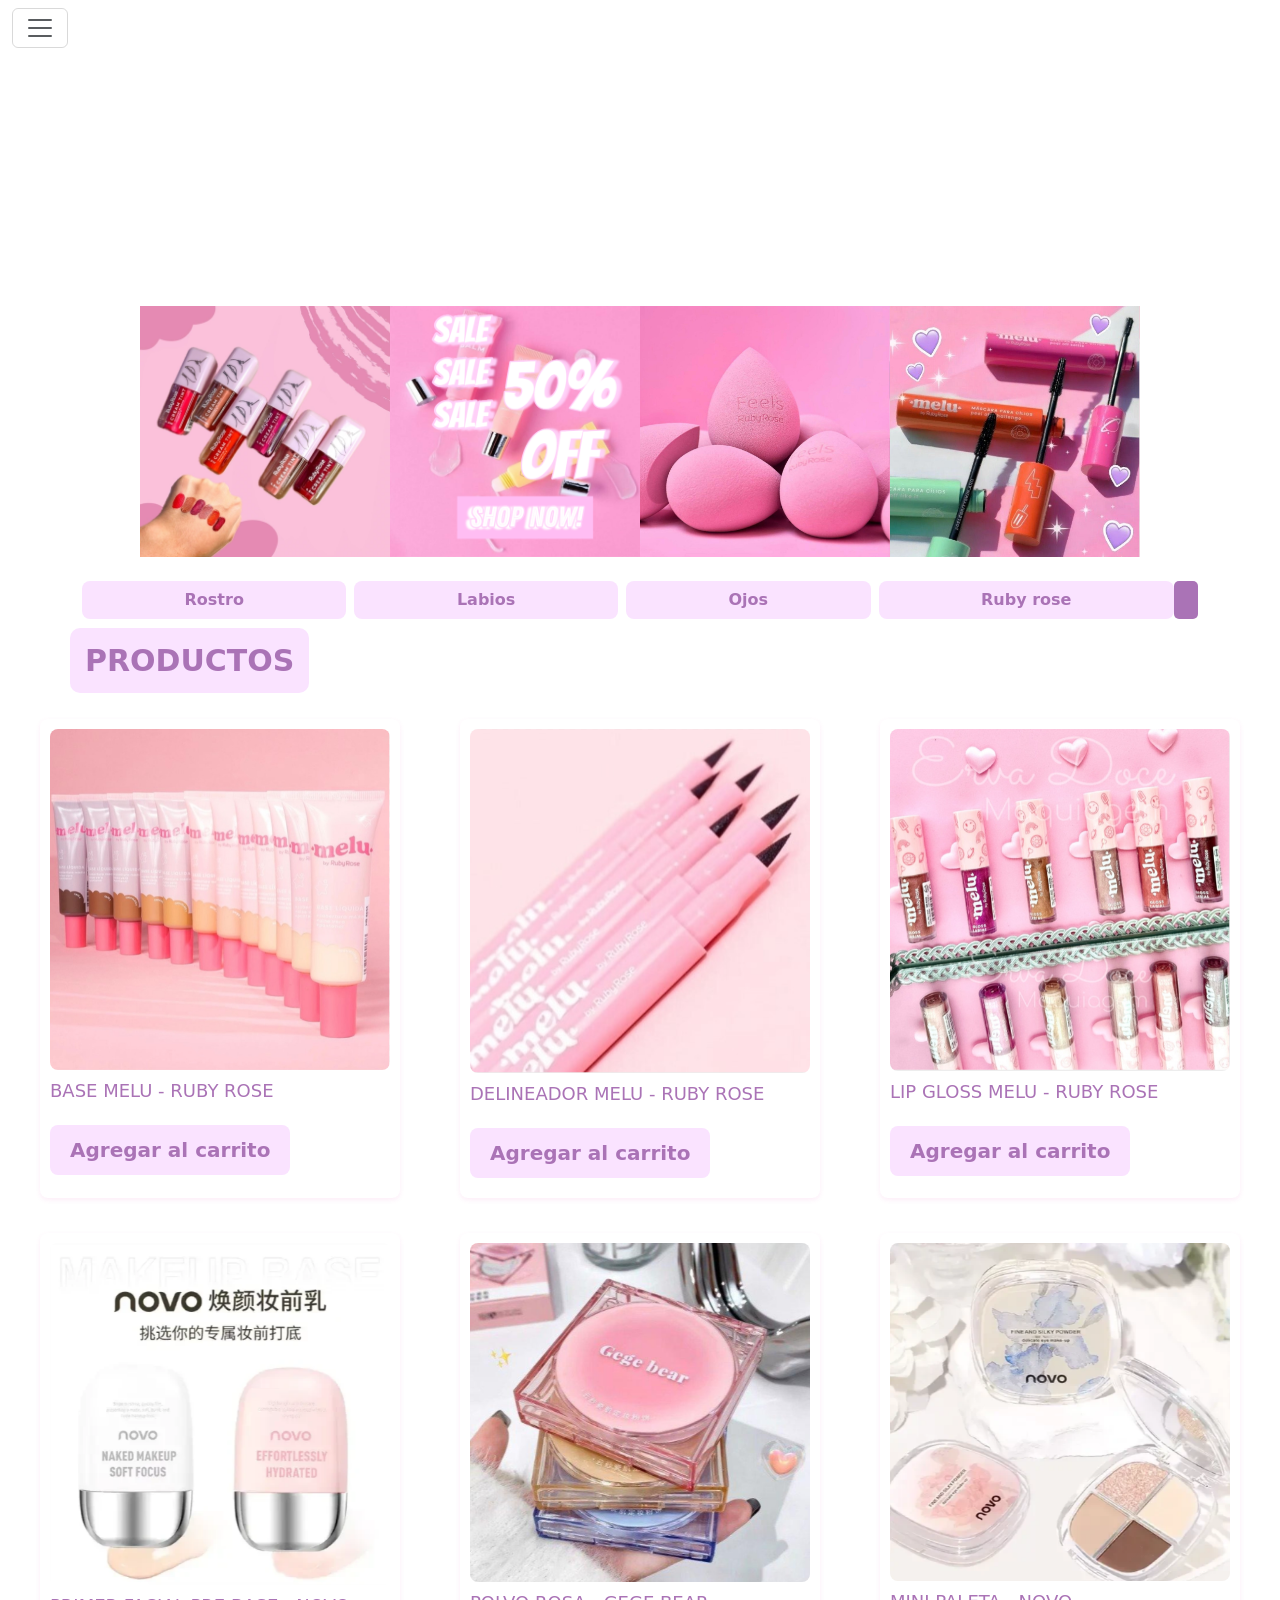
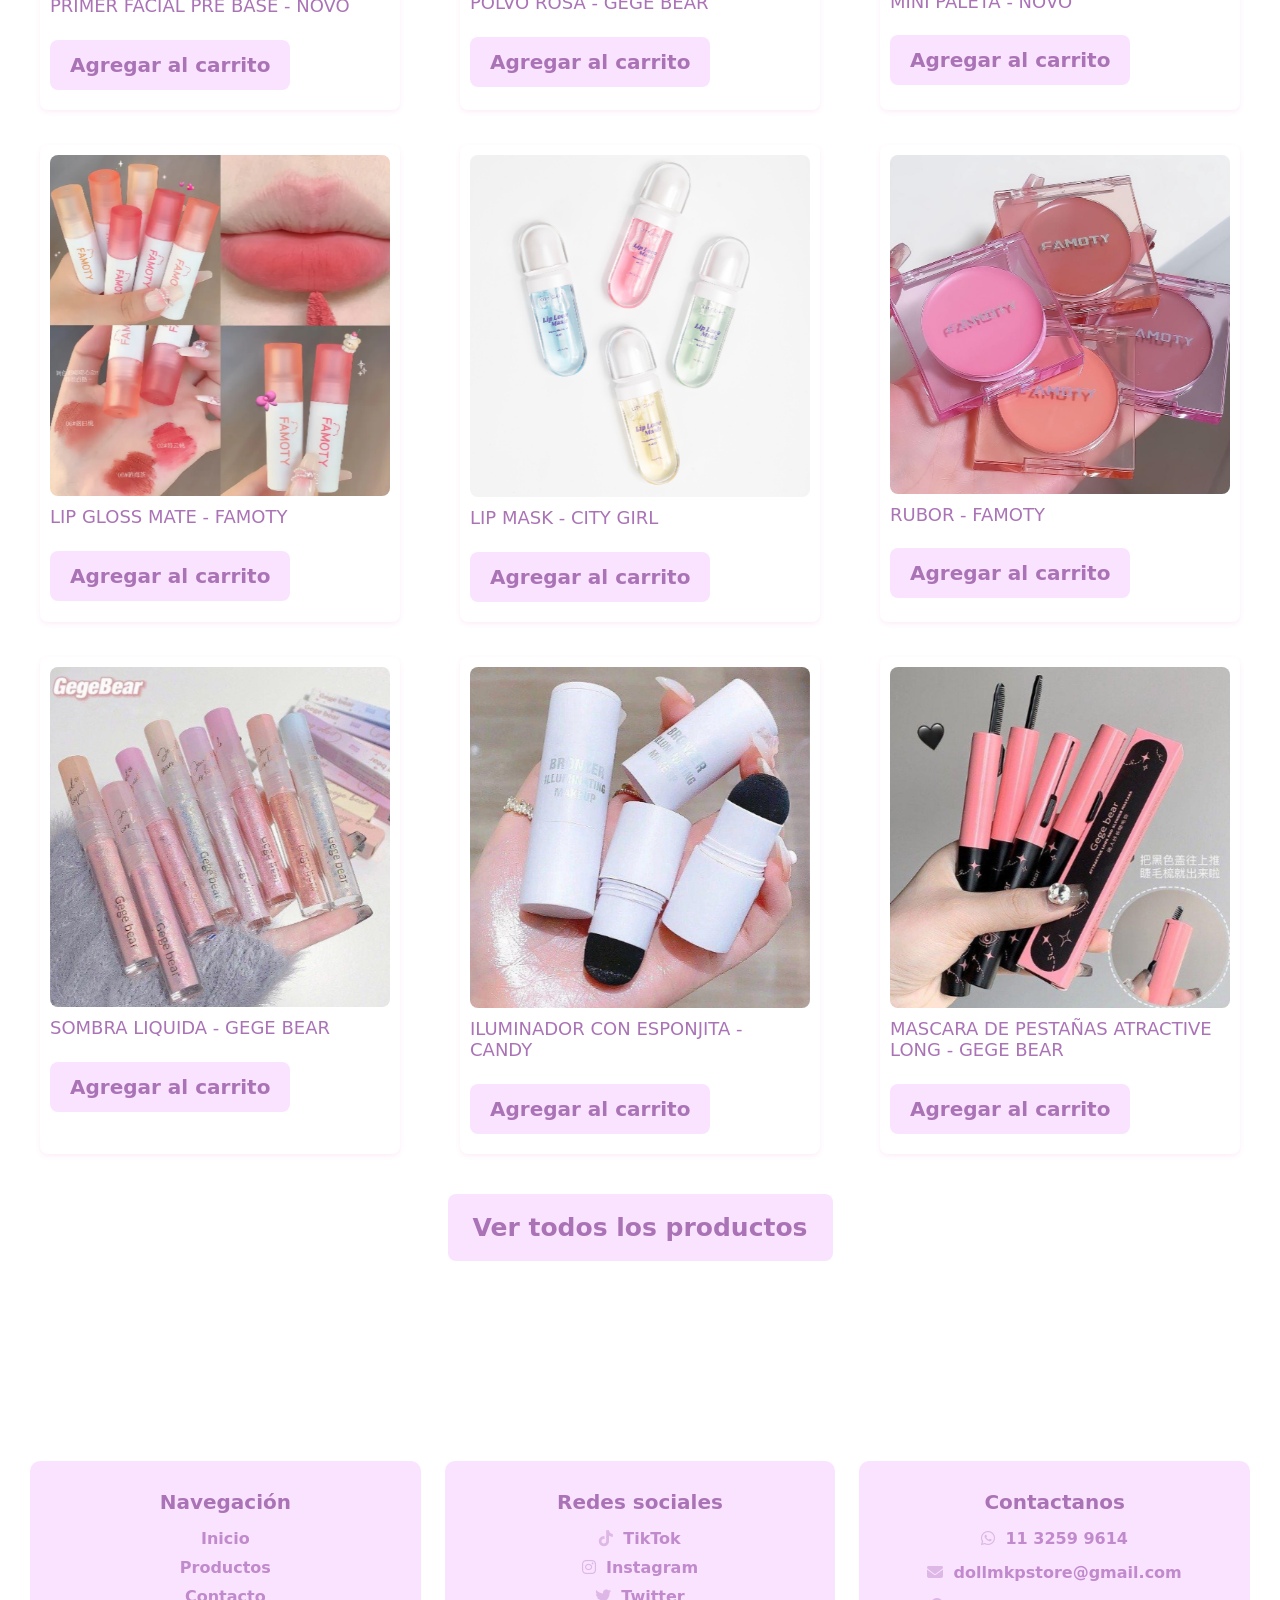
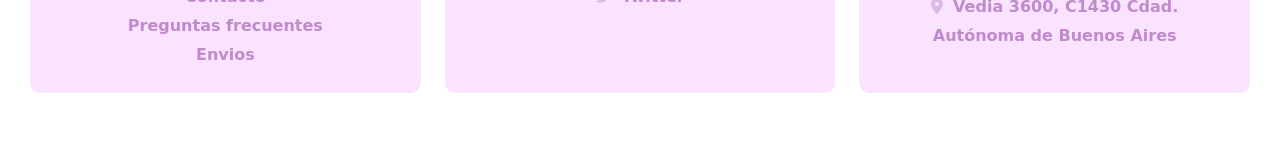
==== index.html @ 350fad06 "cambie un poco el bootstrap que agregue y di estilos" ====
<!DOCTYPE html>
<html lang="es">
<head>
    <meta charset="UTF-8">
    <meta name="viewport" content="width=device-width, initial-scale=1.0">


    <!--LIBRERÍA DE ÍCONOS FONT-AWESOME-->
    <link rel="stylesheet" href="https://cdnjs.cloudflare.com/ajax/libs/font-awesome/6.7.1/css/all.min.css" integrity="sha512-5Hs3dF2AEPkpNAR7UiOHba+lRSJNeM2ECkwxUIxC1Q/FLycGTbNapWXB4tP889k5T5Ju8fs4b1P5z/iB4nMfSQ==" crossorigin="anonymous" referrerpolicy="no-referrer" />
    
    <!--LIBRERIA BTS-->
    <link rel="stylesheet" href="https://cdn.jsdelivr.net/npm/bootstrap@5.3.3/dist/css/bootstrap.min.css">

    <!--ENLACE LINK A ESTILOS PROPIOS Y TÍTULO-->
    <link rel="stylesheet" href="css/style.css">
    <link rel="shortcut icon" href="icons/favicon-16x16.png" type="image/x-icon">
    <title>Inicio</title>
</head>
<body id="body">

    <!--ESTRUCTURA SEMÁNTICA HTML:5-->
    <!--N°1 <== HEADER/NAV-->

    <header id="header">
        <nav class="navbar">
            <div class="container-fluid">

                <!--BOTON-->

            <button class="navbar-toggler" type="button" data-bs-toggle="collapse" data-bs-target="#navbarSupportedContent" aria-controls="navbarSupportedContent" aria-expanded="false" aria-label="Toggle navigation">
                <span class="navbar-toggler-icon"></span>
            </button>

                <!--NAVEGACION-->

            <div class="collapse navbar-collapse" id="navbarSupportedContent">
                <ul class="navbar-nav">

                <!--MENU-->

                    <li class="nav-item dropdown">
                        <a class="nav-link dropdown-toggle" href="#" role="button" data-bs-toggle="dropdown" aria-expanded="false">
                        Menu
                        </a>
                        <ul class="dropdown-menu">
                            <li><a class="dropdown-item" href="index.html">Inicio</a></li>
                            <li><a class="dropdown-item" href="pages/productos.html">Productos</a></li>
                            <li><a class="dropdown-item" href="pages/contacto.html">Contacto</a></li>
                            <li><a class="dropdown-item" href="pages/envios.html">Envios</a></li>
                            <li><a class="dropdown-item" href="pages/faq.html">Preguntas frecuentes</a></li>
                        </ul>
                    </li>
                
                <!--BUSCADOR-->
                <form class="d-flex" role="search">
                    <input class="form-control me-2" type="Search" placeholder="Buscar" aria-label="Search">
                    <button class="btn btn-outline" type="submit">Buscar</button>
                </form>
                </ul> 

                <!--LOGO-->

            <div class="logoDoll mc-auto" >
              <a href="index.html">
                <img src="icons/logo-doll.png" alt="Logo" class="logo">
              </a>
            </div>

                <!--LINKS NAVEGACION-->

            <div class="loginCarrito">
                <li class="nav-item-login">
                    <a class="nav-link active" aria-current="page" href="#">Login</a>
                </li>
                <li class="nav-item-carrito">
                    <a class="nav-link" href="#">Carrito</a>
                </li>
            </div>
            </div>
            </div>
        </nav>

    </header>
    

    <!--N°2 <== MAIN-->
<main id="main">
  <div>

    <div>
      <div class="banner">
        <img src="images/labiales.jpg" alt="">
        <img src="images/50off.PNG" alt="">
        <img src="images/esponjitas.PNG" alt="">
        <img src="images/mascara.PNG" alt="">
      </div>

      <div class="container my-4">
        <div class="row">

          <!-- VISTA DESK -->
          <div class="d-none d-lg-flex justify-content-between">
            <a href="#" class="btn btn-category flex-fill text-center me-2">Rostro</a>
            <a href="#" class="btn btn-category flex-fill text-center me-2">Labios</a>
            <a href="#" class="btn btn-category flex-fill text-center me-2">Ojos</a>
            <a href="#" class="btn btn-category flex-fill text-center">Ruby rose</a>
            <button class="btn btn-category-arrow">
              <i class="bi bi-arrow-right"></i>
            </button>
          </div>

          <!-- VISTA MOBILE -->
          <div class="d-flex d-lg-none align-items-center">
            <button class="btn btn-category me-2 flex-fill">Rostro</button>
            <button class="btn btn-category me-2 flex-fill">Labios</button>
            <button class="btn btn-category me-2 flex-fill">Ojos</button>
            <button class="btn btn-category-arrow">
              <i class="bi bi-arrow-right"></i>
            </button>
          </div>
        </div>
      </div>
    </div>

  </div>
    

<!--METODOLOGIA BEM: BLOQUE__ELEMENTO--MODIFICADO-->

        <section>
        <h1 class="titProductos"style="background-color: #FAE3FF; display: inline;">PRODUCTOS</h1>
        <div class="productos">
            <div class="productos__item1--card productos__card">
                <img src="images/base.png" alt="img-base">
                <h2>BASE MELU - RUBY ROSE</h2>
                <button class="maquillaje--btn" type="button">Agregar al carrito</button>
            </div>

            <div class="productos__item2--card productos__card">
                <img src="images/delineador-melu.jpeg" alt="img-delineador">
                <h2>DELINEADOR MELU - RUBY ROSE</h2>
                <button class="maquillaje--btn" type="button">Agregar al carrito</button>
            </div>
                
            <div class="productos__item3--card productos__card">
                <img src="images/lip-gloss.jpeg" alt="img-gloss">
                <h2>LIP GLOSS MELU - RUBY ROSE</h2>
                <button class="maquillaje--btn" type="button">Agregar al carrito</button>
            </div>

            <div class="productos__item4--card productos__card">
              <img src="images/primer.facial.pre.base.novo.PNG" alt="img-primernv">
              <h2>PRIMER FACIAL PRE BASE - NOVO</h2>
              <button class="maquillaje--btn" type="button">Agregar al carrito</button>
            </div>

            <div class="productos__item5--card productos__card">
              <img src="images/polvo.gege.bear.PNG" alt="img-polvogb">
              <h2>POLVO ROSA - GEGE BEAR</h2>
              <button class="maquillaje--btn" type="button">Agregar al carrito</button>
            </div>

            <div class="productos__item6--card productos__card">
              <img src="images/mini.paleta.novo.PNG" alt="img-polvogb">
              <h2>MINI PALETA - NOVO</h2>
              <button class="maquillaje--btn" type="button">Agregar al carrito</button>
            </div>

            <div class="productos__item7--card productos__card">
              <img src="images/lip.gloss.matte.famoty.PNG" alt="img-glossfam">
              <h2>LIP GLOSS MATE - FAMOTY</h2>
              <button class="maquillaje--btn" type="button">Agregar al carrito</button>
            </div>

            <div class="productos__item8--card productos__card">
              <img src="images/lip.mask.citygirl.PNG" alt="img-lipmask">
              <h2>LIP MASK - CITY GIRL</h2>
              <button class="maquillaje--btn" type="button">Agregar al carrito</button>
            </div>

            <div class="productos__item9--card productos__card">
              <img src="images/rubor.famoty.PNG" alt="img-ruborfam">
              <h2>RUBOR - FAMOTY</h2>
              <button class="maquillaje--btn" type="button">Agregar al carrito</button>
            </div>

            <div class="productos__item10--card productos__card">
              <img src="images/sombra.liquida.gegebear.PNG" alt="img-sombra-liquida-gegebear">
              <h2>SOMBRA LIQUIDA - GEGE BEAR</h2>
              <button class="maquillaje--btn" type="button">Agregar al carrito</button>
            </div>

            <div class="productos__item11--card productos__card">
              <img src="images/iluminador.esponjita.candy.PNG" alt="img-iluminador-esponjita-candy">
              <h2>ILUMINADOR CON ESPONJITA - CANDY</h2>
              <button class="maquillaje--btn" type="button">Agregar al carrito</button>
            </div>

            <div class="productos__item12--card productos__card">
              <img src="images/mascara.pestañas.atractive.PNG" alt="img-mascara.atractive-long">
              <h2>MASCARA DE PESTAÑAS ATRACTIVE LONG - GEGE BEAR</h2>
              <button class="maquillaje--btn" type="button">Agregar al carrito</button>
            </div>

        </div>
        </section>

        <section>
          <div class="productos--btn">
            <a href="">Ver todos los productos</a>
          </div>
        </section>
        
    </main>

        <!--N°3 <== FOOTER-->

        <footer id="footer">
          <div class="row row-cols-1 row-cols-md-3 g-4">
            
            <!--COL 1 NAVEGACION-->
            <div class="col">
              <div class="card h-100">
                <div class="card-navegacion">
                  <div class="card-body">
                    <p class="card-title">Navegación</p>
                    <ul class="list-unstyled">

                      <li><a href="#">Inicio</a></li>
                      <li><a href="pages/menu-productos.html">Productos</a></li>
                      <li><a href="pages/menu-contacto.html">Contacto</a></li>
                      <li><a href="pages/menu-faq.html">Preguntas frecuentes</a></li>
                      <li><a href="pages/menu-envios.html">Envios</a></li>
                      
                    </ul>
                  </div>
                </div>
              </div>
            </div>
                    
            <!--COL 2 REDES-->

            <div class="col">
              <div class="card h-100">
                <div class="card-redes">
                  <div class="card-body">
                    <p class="card-title">Redes sociales</p>
                    <ul class="list-unstyled">

                      <!-- ENLACE TIKTOK -->

                      <li>
                        <i class="fa-brands fa-tiktok"></i> 
                        <a href="https://www.tiktok.com" target="_blank" class="text-decoration-none">TikTok</a>
                      </li>

                      <!-- ENLACE INSTAGRAM -->

                      <li>
                        <i class="fa-brands fa-instagram"></i> 
                        <a href="https://www.instagram.com" target="_blank" class="text-decoration-none">Instagram</a>
                      </li>

                      <!-- ENLACE TWITTER -->

                      <li>
                        <i class="fa-brands fa-twitter"></i> 
                        <a href="https://twitter.com" target="_blank" class="text-decoration-none">Twitter</a>
                      </li>

                    </ul>
                  </div>
                </div>
              </div>
            </div>
            
            <!--COL 3 CONTACTANOS-->

            <div class="col">
              <div class="card h-100">
                <div class="card-contacto">
                  <div class="card-body">
                    <p class="card-title">Contactanos</p>
                    <ul class="list-unstyled">

                      <!-- ENLACE WHATSAPP -->

                      <li>
                        <i class="fa-brands fa-whatsapp"></i>
                        <a href="https://wa.me/5491132599614" target="_blank" class="text-decoration-none">11 3259 9614</a>
                      </li>

                      <!-- ENLACE CORREO -->

                      <li>
                        <i class="fa-solid fa-envelope"></i>
                        <a href="mailto:dollmkpstore@gmail.com" target="_blank" class="text-decoration-none">dollmkpstore@gmail.com</a>
                      </li>

                      <!-- ENLACE MAPA -->

                      <li>
                        <i class="fa-solid fa-location-dot"></i>
                        <a href="https://www.google.com/maps?q=Vedia+3600,+C1430+Cd.+Autónoma+de+Buenos+Aires" target="_blank" class="text-decoration-none">Vedia 3600, C1430 Cdad. Autónoma de Buenos Aires</a>
                      </li>

                    </ul>
                  </div>
                </div>
              </div>
            </div>
          </div>
      </footer>

  <script src="https://cdn.jsdelivr.net/npm/bootstrap@5.3.3/dist/js/bootstrap.bundle.min.js"></script>
</body>
</html>
---- css/style.css ----
@charset "UTF-8";
/*
ESTO ARTICULA PARA PROPIEDADES COMO MARGIN-PADDING

            |TOP-RIGHT-BOTTOM-LEFT|
    margin: 10px 15px 20px 25px;

            |T-R-B-L|
    margin: 20px;

            |T-B / L-R|
    margin: 20px 10px;

            |T-L-R  - B|
    margin: 10px 10px 20px

    -----------------------------------

    margin-top:;
    margin-bottom:;
    margin-left:;
    margin-right:;
    */

/* RESET ESTILOS GENERALES */

* {
  padding: 0;
  margin: 0;
  box-sizing: border-box;
}

ul {
  display: inline-block;
}

li {
  list-style: none;
  display: inline-block;
}

a {
  text-decoration: none;
}

/* ESTILOS MAIN INDEX */

#main {
  margin-top: 250px;
}

.banner {
  display: flex;
  justify-content: space-between;
  flex-wrap: wrap;
  max-width: 1000px;
  margin: 0 auto;
}

.banner img {
  width: 25%;
  height: auto;
  max-width: 250px;
}

/* ESTILOS CATEGORÍAS MAIN INDEX Y PAGE PRODUCTOS */

.btn-category {
  max-width: 800px;
  background-color: #FAE3FF;
  color: #AA73B6;
  font-weight: bold;
  border-radius: 8px;
}

.btn-category:hover {
  background-color: #f8d6fe;
  color: #AA73B6;
}

.btn-category-arrow {
  background-color: #AA73B6; 
  color: #FAE3FF; 
  border: none;
  font-size:5px;
  border-radius: 5px;
}

.btn-category-arrow:hover {
  background-color: #FAE3FF;
  color: #AA73B6;
  border: 2px solid #AA73B6;
}

/* ESTILOS PRODUCTOS INDEX Y PAGE PRODUCTOS */
.productos {
  display: flex;
  flex-wrap: wrap;
  gap: 15px;
  max-width: 1200px;
  margin-top: 40px;
  margin-left: auto;
  margin-right: auto;
  justify-content: space-between;
}

.productos__card {
  width: 30%;
  box-sizing: border-box;
  padding: 10px;
  background-color: #fff;
  border-radius: 8px;
  margin-bottom: 20px;
  box-shadow: 0 2px 5px rgba(236, 76, 183, 0.1);
  transition: transform 0.3s ease;
}

.productos__card img {
  width: 100%;
  height: auto;
  border-radius: 8px;
}

.productos__card h2 {
  color: #AA73B6;
  font-size: large;
  text-align: left;
  margin-top: 10px;
}

.titProductos {
  color: #AA73B6;
  background-color: #FAE3FF;
  padding: 15px;
  font-size: 30px;
  font-weight: bold;
  margin-left: 70px;
  border-radius: 10px;
}

.productos__card:hover {
  transform: scale(1.05);
}

.maquillaje--btn {
  height: 50px;
  color: #AA73B6;
  background-color: #FAE3FF;
  padding: 10px 20px;
  border-radius: 8px;
  font-size: 20px;
  font-weight: bold;
  text-align: center;
  transition: background-color 0.3s ease, transform 0.3s ease;
  display: inline-block;
  margin-top: 15px;
  margin-bottom: 10px;
  border: none;
}

.maquillaje--btn:hover {
  background-color: #f8d6fe;
}

/* ESTILOS BTN VER TODOS LOS PRODUCTOS */

.productos--btn {
  display: flex;
  justify-content: center;
  align-items: center;
  width: 100%;
  margin-top: 20px;
}

.productos--btn a {
  display: inline-block;
  color: #AA73B6;
  background-color: #FAE3FF;
  font-size: 25px;
  font-weight: bold;
  text-align: center;
  text-decoration: none;
  padding: 15px 25px;
  border-radius: 8px;
  transition: background-color 0.3s ease, transform 0.3s ease;
}

.productos--btn a:hover {
  background-color: #f8d6fe;
  transform: scale(1.05);
}

/* ESTILOS MAIN PAGE CONTACTO */

.contact-section {
  display: flex;
  justify-content: space-between;
}

.info-container {
  width: 45%;
}

.titPageContacto {
  color: #AA73B6;
  background-color: #FAE3FF;
  padding: 15px;
  border-radius: 5px;
  font-size: 40px;
  font-weight: bold;
  margin-left: 10px;
  margin-bottom: 15px;
}

/* TELEFONO Y CONTACTO */

.telefonoContacto i, .emailContacto i {
  color: #AA73B6;
  font-size: 30px;
  margin-left: 30px;
  margin-top: 30px;
}

.telefonoContacto a,
.emailContacto a {
  color: #d1a2dc;
  font-size: 20px;
  margin-left: 10px;
  text-decoration: none;
  font-weight: bold;
}

.telefonoContacto a:hover,
.emailContacto a:hover {
  color: #d1a2dc;
  font-size: 20px;
  margin-left: 10px;
  text-decoration: underline;
}

/*FORM*/

.contact-form {
  display: flex;
  flex-direction: column;
  gap: 15px;
  width: 45%;
}

.contact-form label {
  color: #AA73B6;
  font-size: 20px;
  font-weight: bold;
}

.contact-form input,
.contact-form textarea {
  width: 85%;
  padding: 10px;
  margin-bottom: 10px;
  border: 1px solid #FAE3FF;
  border-radius: 5px;
}

.contact-form button {
  color: #AA73B6;
  background-color: #FAE3FF;
  width: 85%;
  font-weight: bold;
  padding: 10px 20px;
  border: none;
  border-radius: 5px;
}

.contact-form button:hover {
  background-color: #f8d6fe;
}

.contactoMapa iframe {
  width: 70%;
  height: 350px;
  margin-top: 10px;
  margin-left: 30px;
}

/* ESTILOS MAIN PAGE ENVIOS*/

.envios {
  display: flex;
  justify-content: center;
  align-items: center;
  min-height: 100vh;
  margin: 0;
  padding: 20px;
}

/* CARD */

.envios .card {
  background-color: #FFFFFF;
  border-radius: 10px;
  box-shadow: 0 4px 6px rgba(0, 0, 0, 0.1);
  padding: 20px;
  max-width: 800px;
  width: 100%;
}

.envios h1 {
  color: #AA73B6;
  background-color: #FAE3FF;
  font-size: 60px;
  font-weight: bold;
  padding-left: 10px;
  padding-right: 10px;
  max-width: fit-content;
  border-radius: 5px;
}

.envios p {
  color: #d1a2dc;
  font-size: 18px;
  margin-top: 10px;
  font-weight: bold;
}

.envios h2 {
  color: #AA73B6;
  background-color: #FAE3FF;
  font-weight: bold;
  padding: 15px;
  max-width: fit-content;
  border-radius: 5px;
}

.envios ul {
  padding-left: 20px;
}

.envios ul li {
  color: #d1a2dc;
  font-size: 18px;
  font-weight: bold;
  margin-bottom: 10px;
}

.telefonoContacto, .emailContacto {
  margin-top: 10px;
  font-size: 16px;
}

/* ESTILOS PAGE FAQ */

.faq {
  display: flex;
  justify-content: center;
  align-items: center;
  min-height: 100vh;
  margin: 0;
  padding: 20px;
}

.faq .card {
  background-color: #FFFFFF;
  border-radius: 10px;
  box-shadow: 0 4px 6px rgba(6, 6, 6, 0.1);
  padding: 20px;
  max-width: 800px;
  width: 100%;
}

.faq .card h1 {
  color: #AA73B6;
  background-color: #FAE3FF;
  font-size: 60px;
  font-weight: bold;
  text-align: center;
  margin-bottom: 30px;
  padding: 10px;
  border-radius: 5px;
}

.faq .card h2 {
  color: #AA73B6;
  background-color: #FAE3FF;
  font-size: 32px;
  font-weight: bold;
  padding: 15px;
  border-radius: 5px;
}

.faq .card ul {
  color: #AA73B6;
  text-align: center;
}

.faq .card ul li {
  color: #d1a2dc;
  font-size: 18px;
  font-weight: bold;
}

.faq .card p {
  color: #d1a2dc;
  text-align: center;
  font-size: 18px;
  font-weight: bold;
}

.faq .card .nota {
  color: #AA73B6;
}

/*ESTILOS FOOTER*/

#footer {
  margin-top: 200px;
  margin-bottom: 50px;
  margin-left: 30px;
  margin-right: 30px;
}

.card {
  border: none;
  border-radius: 10px;
  background-color: #FAE3FF;
  padding: 10px;
  display: flex;
  flex-direction: column;
  align-items: center;
}

.card-title {
  color: #AA73B6;
  font-weight: bold;
  font-size: 20px;
  text-align: center;
  margin-bottom: 10px;
}

.card-body ul {
  list-style: none;
  padding: 0;
  margin: 0;
  display: flex;
  flex-direction: column;
  align-items: center;
  gap: 5px;
}

.card-body ul li {
  width: 100%;
  text-align: center;
}

.card-body ul li a {
  color: #c08acc;
  text-decoration: none;
  font-weight: bold;
  font-size: 16px;
}

.card-body ul li a:hover {
  color: #DDB7E5;
  text-decoration: none;
}

.card-redes i {
  color: #DDB7E5;
  margin-right: 5px;
  font-size: 16px;
}

.card-contacto p {
  font-size: 20px;
  font-weight: bold;
}

ul li {
  font-size: 16px;
}

.card-contacto i {
  color: #DDB7E5;
  margin-bottom: 10px;
  margin-right: 5px;
}

.card-contacto a {
  color: #AA73B6;
}

/* ESTILOS HEADER */
.navbar-nav {
  margin-right: 200px;
}

.logoDoll img {
  text-align: center;
  max-height: 230px;
  margin-left: 70px;
}

.loginCarrito {
  margin-left: 400px;
}

.nav-item-login {
  margin-right: 30px;
}

/* RESPONSIVE MAIN INICIO */
@media (max-width: 767px) {
  .productos__card {
    width: 45%;
  }
}

@media (max-width: 479px) {
  .productos__card {
    width: 48%;
  }
}

/* RESPONSIVE ENVIOS*/

@media (max-width: 480px) {
  .envios h1 {
    font-size: 20px;
  }
  .envios p,
  .envios ul li {
    font-size: 14px;
  }
  .envios h2 {
    font-size: 16px;
    padding: 4px;
  }
  .telefonoContacto, .emailContacto {
    font-size: 12px;
  }
}
/* RESPONSIVE FAQ */
@media (max-width: 768px) {
  .faq .card {
    padding: 15px;
  }
  .faq .card h1 {
    font-size: 20px;
  }
  .faq .card h2 {
    font-size: 18px;
  }
  .faq .card ul li,
  .faq .card p {
    font-size: 14px;
  }
}

/*# sourceMappingURL=style.css.map */
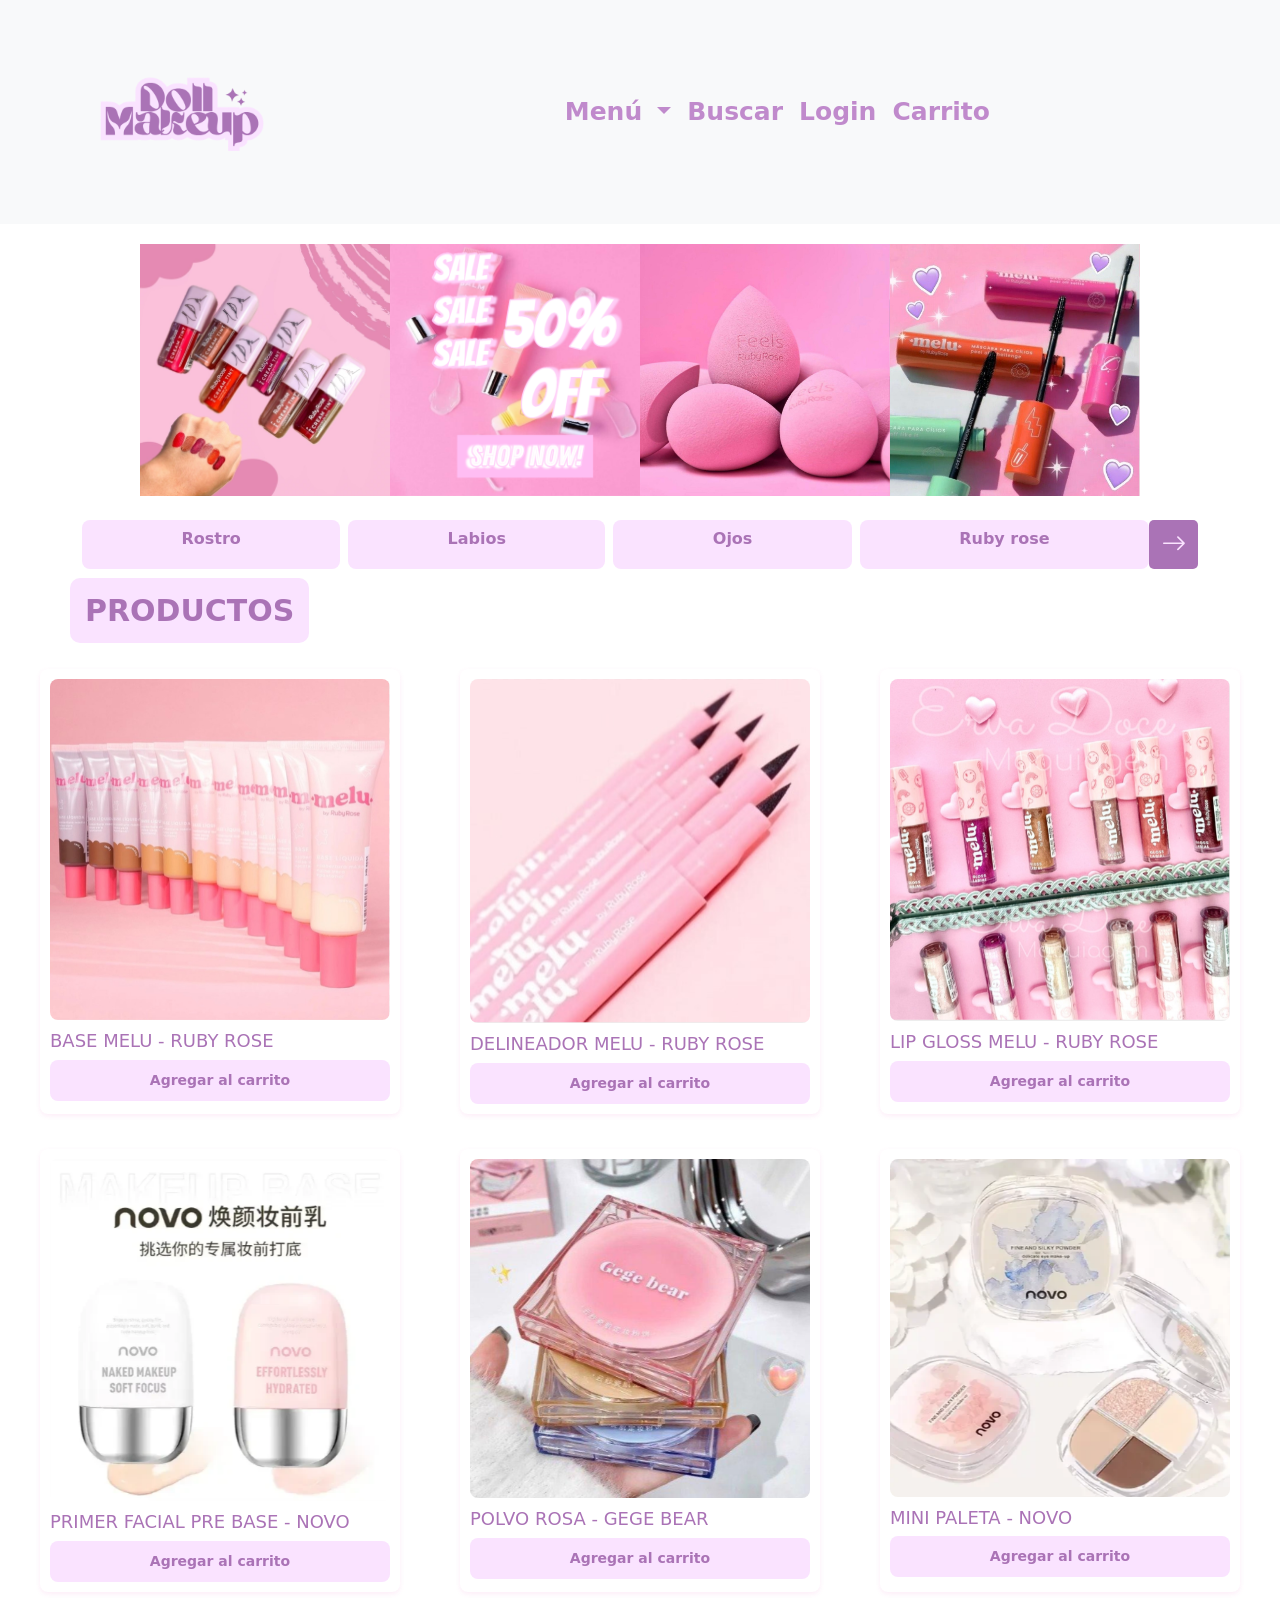
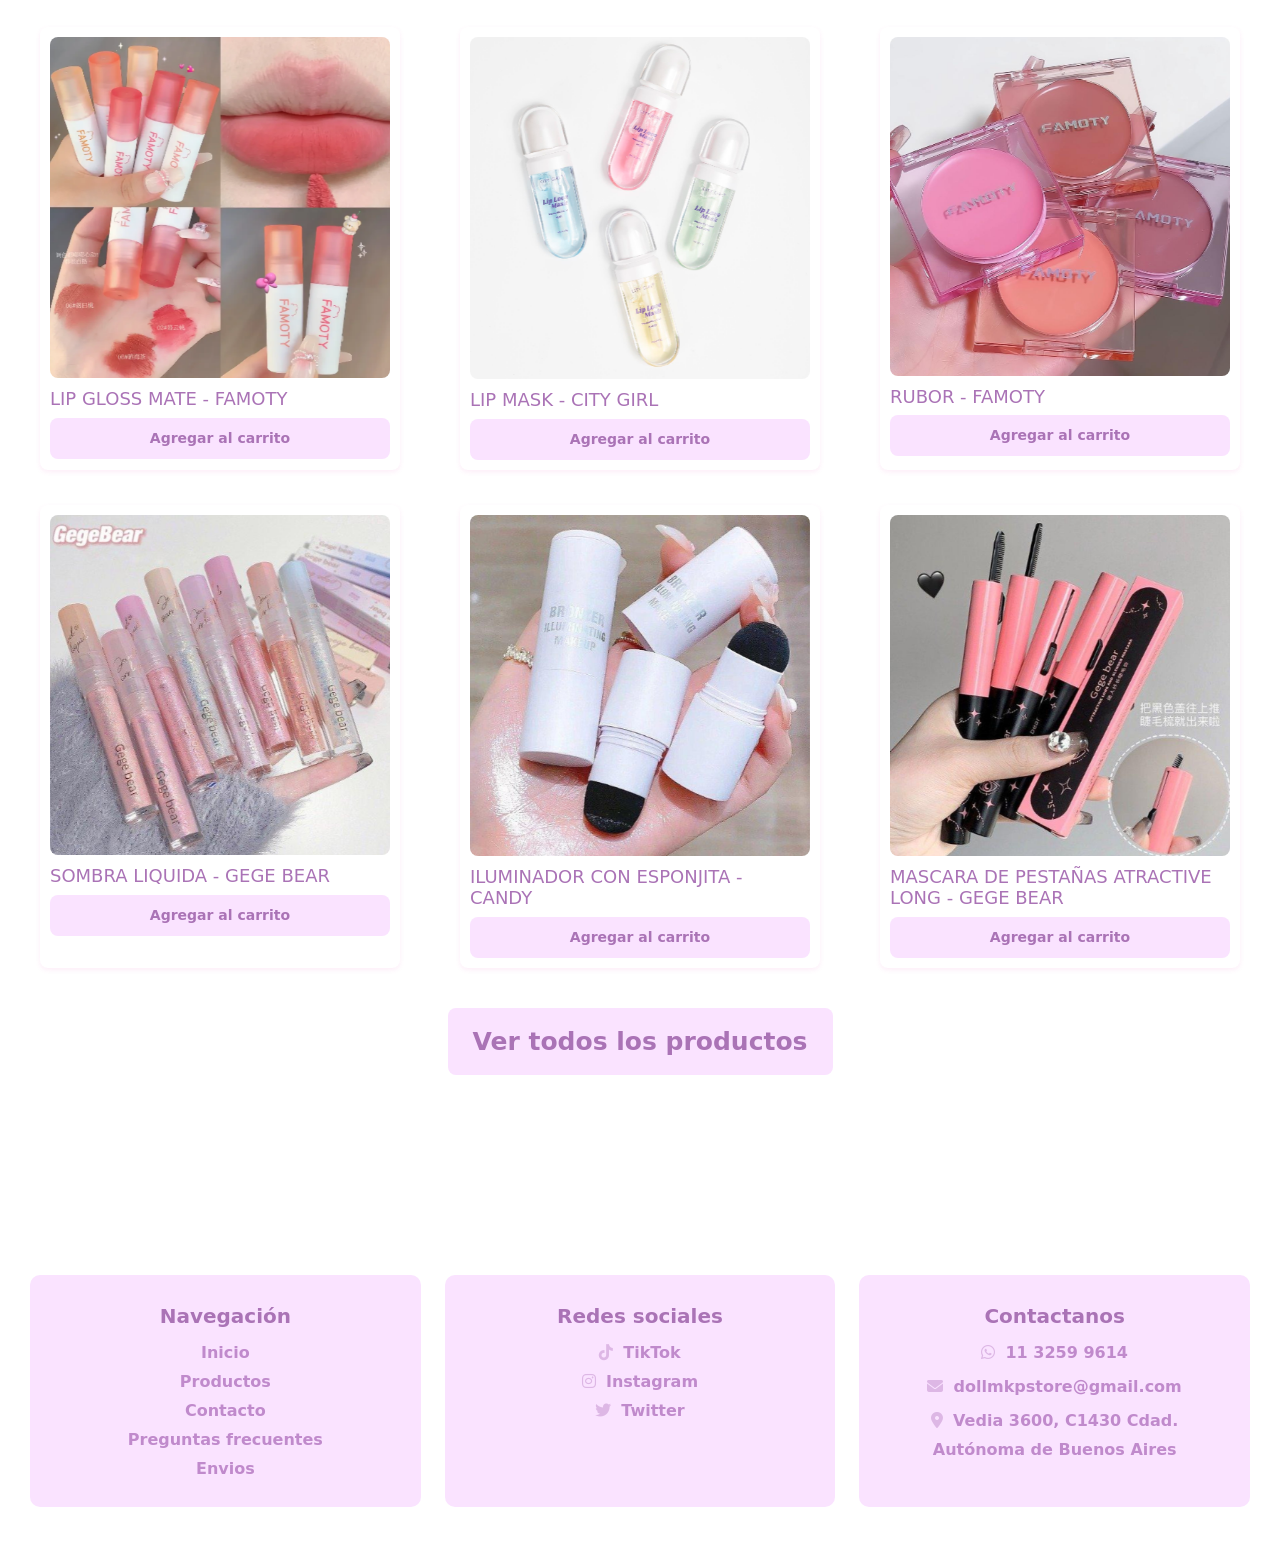
==== commit 05c03b25: "cambie en nav bar" ====
--- a/index.html
+++ b/index.html
@@ -8,6 +8,9 @@
     <!--LIBRERÍA DE ÍCONOS FONT-AWESOME-->
     <link rel="stylesheet" href="https://cdnjs.cloudflare.com/ajax/libs/font-awesome/6.7.1/css/all.min.css" integrity="sha512-5Hs3dF2AEPkpNAR7UiOHba+lRSJNeM2ECkwxUIxC1Q/FLycGTbNapWXB4tP889k5T5Ju8fs4b1P5z/iB4nMfSQ==" crossorigin="anonymous" referrerpolicy="no-referrer" />
     
+    <!-- LIBRERIA ICONOS BOOTSTRAP -->
+    <link href="https://cdn.jsdelivr.net/npm/bootstrap-icons/font/bootstrap-icons.css" rel="stylesheet">
+
     <!--LIBRERIA BTS-->
     <link rel="stylesheet" href="https://cdn.jsdelivr.net/npm/bootstrap@5.3.3/dist/css/bootstrap.min.css">
 
@@ -22,66 +25,54 @@
     <!--N°1 <== HEADER/NAV-->
 
     <header id="header">
-        <nav class="navbar">
-            <div class="container-fluid">
-
-                <!--BOTON-->
-
-            <button class="navbar-toggler" type="button" data-bs-toggle="collapse" data-bs-target="#navbarSupportedContent" aria-controls="navbarSupportedContent" aria-expanded="false" aria-label="Toggle navigation">
-                <span class="navbar-toggler-icon"></span>
-            </button>
-
-                <!--NAVEGACION-->
-
-            <div class="collapse navbar-collapse" id="navbarSupportedContent">
-                <ul class="navbar-nav">
-
-                <!--MENU-->
-
-                    <li class="nav-item dropdown">
-                        <a class="nav-link dropdown-toggle" href="#" role="button" data-bs-toggle="dropdown" aria-expanded="false">
-                        Menu
-                        </a>
-                        <ul class="dropdown-menu">
-                            <li><a class="dropdown-item" href="index.html">Inicio</a></li>
-                            <li><a class="dropdown-item" href="pages/productos.html">Productos</a></li>
-                            <li><a class="dropdown-item" href="pages/contacto.html">Contacto</a></li>
-                            <li><a class="dropdown-item" href="pages/envios.html">Envios</a></li>
-                            <li><a class="dropdown-item" href="pages/faq.html">Preguntas frecuentes</a></li>
-                        </ul>
-                    </li>
-                
-                <!--BUSCADOR-->
-                <form class="d-flex" role="search">
-                    <input class="form-control me-2" type="Search" placeholder="Buscar" aria-label="Search">
-                    <button class="btn btn-outline" type="submit">Buscar</button>
-                </form>
-                </ul> 
-
-                <!--LOGO-->
-
-            <div class="logoDoll mc-auto" >
-              <a href="index.html">
-                <img src="icons/logo-doll.png" alt="Logo" class="logo">
-              </a>
-            </div>
-
-                <!--LINKS NAVEGACION-->
-
-            <div class="loginCarrito">
-                <li class="nav-item-login">
-                    <a class="nav-link active" aria-current="page" href="#">Login</a>
-                </li>
-                <li class="nav-item-carrito">
-                    <a class="nav-link" href="#">Carrito</a>
-                </li>
-            </div>
-            </div>
-            </div>
-        </nav>
+
+      <!-- NAVBAR BOOTSTRAP -->
+      <nav class="navbar navbar-expand-lg navbar-light bg-light">
+        <div class="container">
+          
+          <a class="navbar-brand fw-bold" href="#">
+            <img src="icons/logo-doll.png" alt="Logo-doll" width="200" class="d-inline-block align-text-top">
+          </a>
+          
+          <!-- MENU HAMBURGUESA EN VISTA MOBILE -->
+          <button class="navbar-toggler" type="button" data-bs-toggle="collapse" data-bs-target="#navbarNav" aria-controls="navbarNav" aria-expanded="false" aria-label="Toggle navigation">
+            <span class="navbar-toggler-icon"></span>
+          </button>
+      
+          <div class="collapse navbar-collapse" id="navbarNav">
+            <ul class="navbar-nav ms-auto">
+              <li class="nav-item dropdown">
+
+                <a class="nav-link dropdown-toggle" href="#" id="menuDropdown" role="button">
+                  Menú
+                </a>
+                <ul class="dropdown-menu" aria-labelledby="menuDropdown">
+                  <li><a class="dropdown-item" href="pages/productos.html">Productos</a></li>
+                  <li><a class="dropdown-item" href="pages/contacto.html">Contacto</a></li>
+                  <li><a class="dropdown-item" href="pages/faq.html">Preguntas Frecuentes</a></li>
+                  <li><a class="dropdown-item" href="pages/envios.html">Envíos</a></li>
+                </ul>
+              </li>
+
+              <li class="nav-item">
+                <a class="nav-link" href="#">Buscar</a>
+              </li>
+
+              <li class="nav-item">
+                <a class="nav-link" href="#">Login</a>
+              </li>
+
+              <li class="nav-item">
+                <a class="nav-link" href="#">Carrito</a>
+              </li>
+
+            </ul>
+          </div>
+        </div>
+      </nav>
+      
 
     </header>
-    
 
     <!--N°2 <== MAIN-->
 <main id="main">
@@ -201,9 +192,9 @@
               <h2>MASCARA DE PESTAÑAS ATRACTIVE LONG - GEGE BEAR</h2>
               <button class="maquillaje--btn" type="button">Agregar al carrito</button>
             </div>
-
+        </section>
         </div>
-        </section>
+        
 
         <section>
           <div class="productos--btn">
--- a/css/style.css
+++ b/css/style.css
@@ -43,10 +43,57 @@
   text-decoration: none;
 }
 
+/* ESTILOS HEADER INDEX */
+
+/***** NAVBAR *****/
+
+.navbar .nav-link {
+  color: #c08acc;
+  font-weight: bold; 
+  font-size: 25px;
+  transition: color 0.3s ease;
+}
+
+.nav-item.dropdown {
+  position: relative;
+}
+
+.dropdown-menu {
+  background-color: white;
+  display: none;
+  position: absolute;
+  top: 100%;
+  left: 0;
+  list-style: none;
+  padding: 0;
+  margin: 0;
+  box-shadow: 0px 4px 6px rgba(0, 0, 0, 0.1);
+  border-radius: 4px;
+  z-index: 1000;
+}
+
+.dropdown-menu li {
+  padding: 8px 16px;
+}
+
+.dropdown-menu li a {
+  color: #AA73B6;
+  text-decoration: none;
+  display: block;
+}
+
+.dropdown-menu li a:hover {
+  background-color: #FAE3FF;
+  color: #AA73B6;
+}
+
+.nav-item.dropdown:hover .dropdown-menu {
+  display: block; 
+}
+
 /* ESTILOS MAIN INDEX */
-
 #main {
-  margin-top: 250px;
+  margin-top: 20px;
 }
 
 .banner {
@@ -82,7 +129,7 @@
   background-color: #AA73B6; 
   color: #FAE3FF; 
   border: none;
-  font-size:5px;
+  font-size:25px;
   border-radius: 5px;
 }
 
@@ -143,19 +190,16 @@
 }
 
 .maquillaje--btn {
-  height: 50px;
-  color: #AA73B6;
-  background-color: #FAE3FF;
-  padding: 10px 20px;
+  display: block; 
+  width: 100%; 
+  text-align: center;
+  background-color: #FAE3FF;
+  color: #AA73B6; 
+  border: none; 
+  padding: 10px 0;
+  font-size: 14px; 
   border-radius: 8px;
-  font-size: 20px;
-  font-weight: bold;
-  text-align: center;
-  transition: background-color 0.3s ease, transform 0.3s ease;
-  display: inline-block;
-  margin-top: 15px;
-  margin-bottom: 10px;
-  border: none;
+  font-weight: bold;
 }
 
 .maquillaje--btn:hover {
@@ -521,6 +565,17 @@
   }
 }
 
+/* TIT PRODUCTOS INICIO */
+
+@media (max-width: 768px) {
+  .titProductos {
+    text-align: left;
+    font-size: 16px;
+    padding: 15px;
+    margin-left: 5px;
+  }
+}
+
 /* RESPONSIVE ENVIOS*/
 
 @media (max-width: 480px) {
@@ -539,6 +594,7 @@
     font-size: 12px;
   }
 }
+
 /* RESPONSIVE FAQ */
 @media (max-width: 768px) {
   .faq .card {
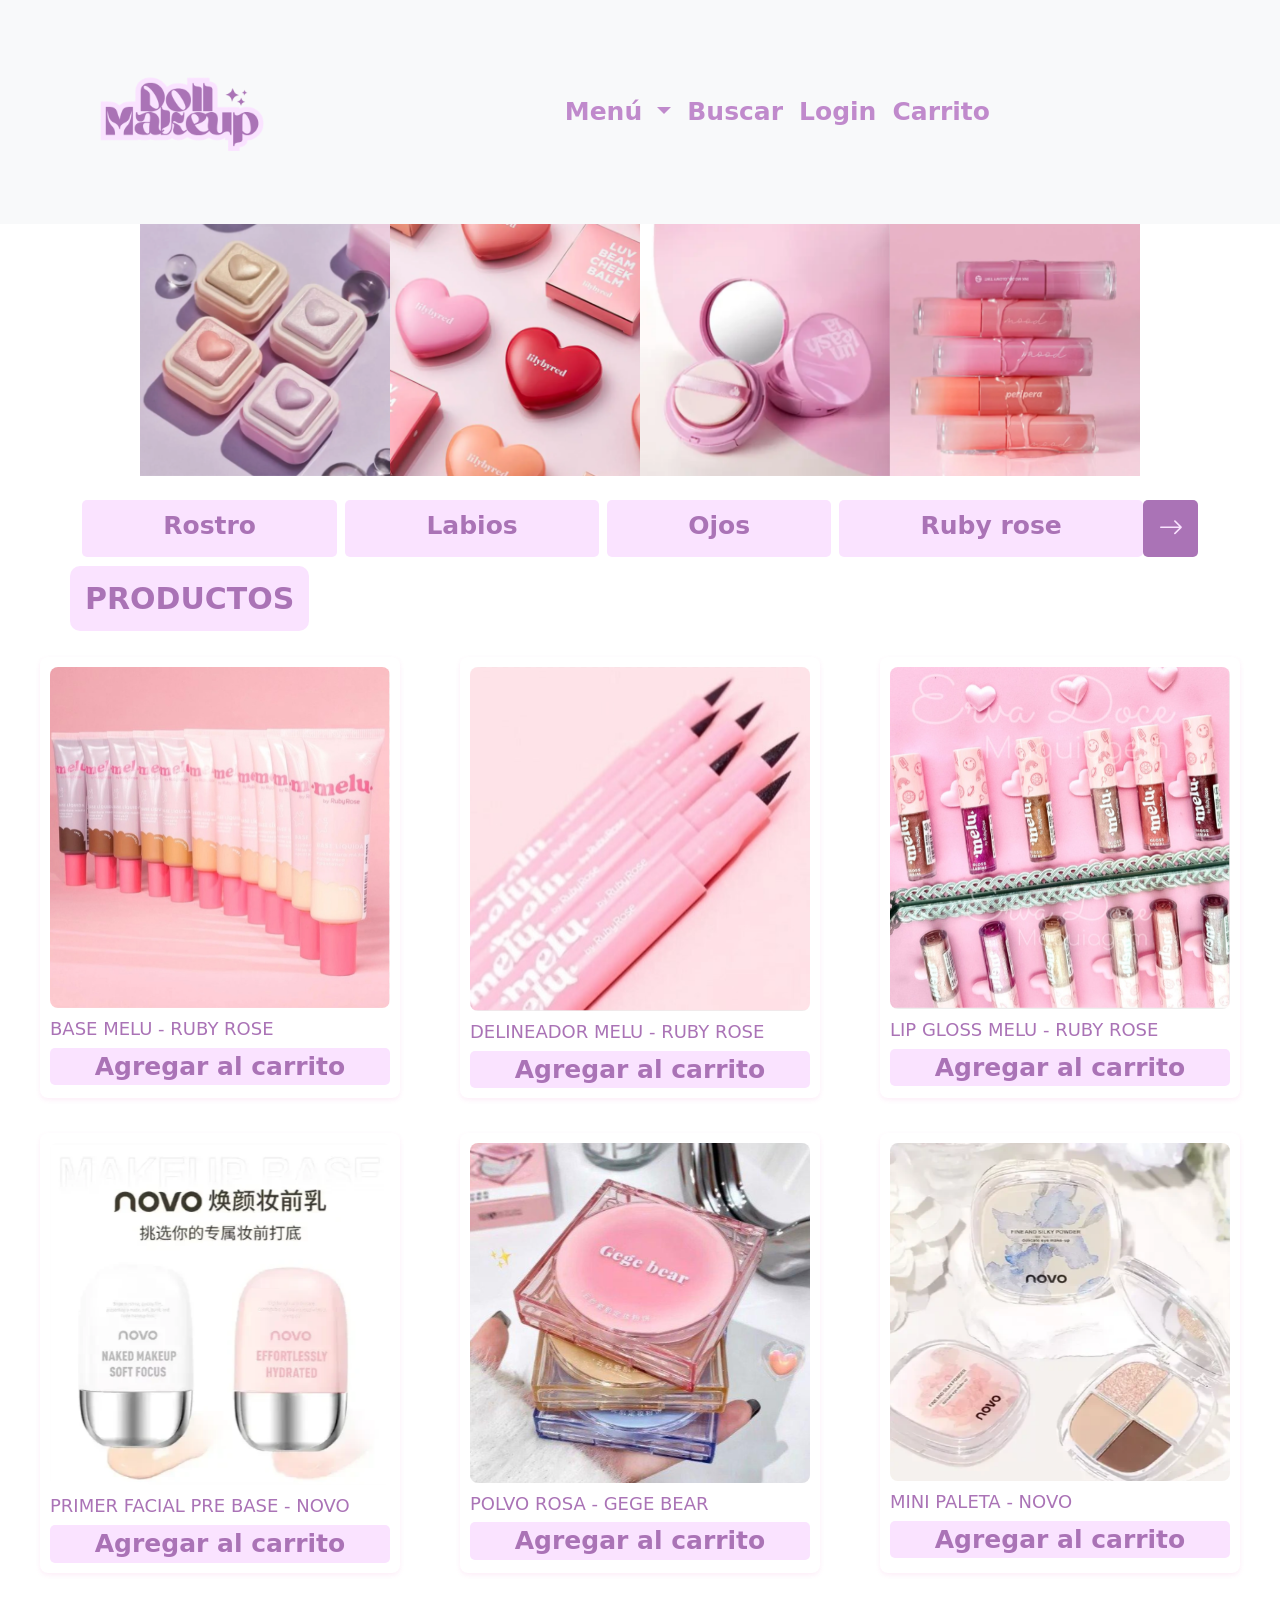
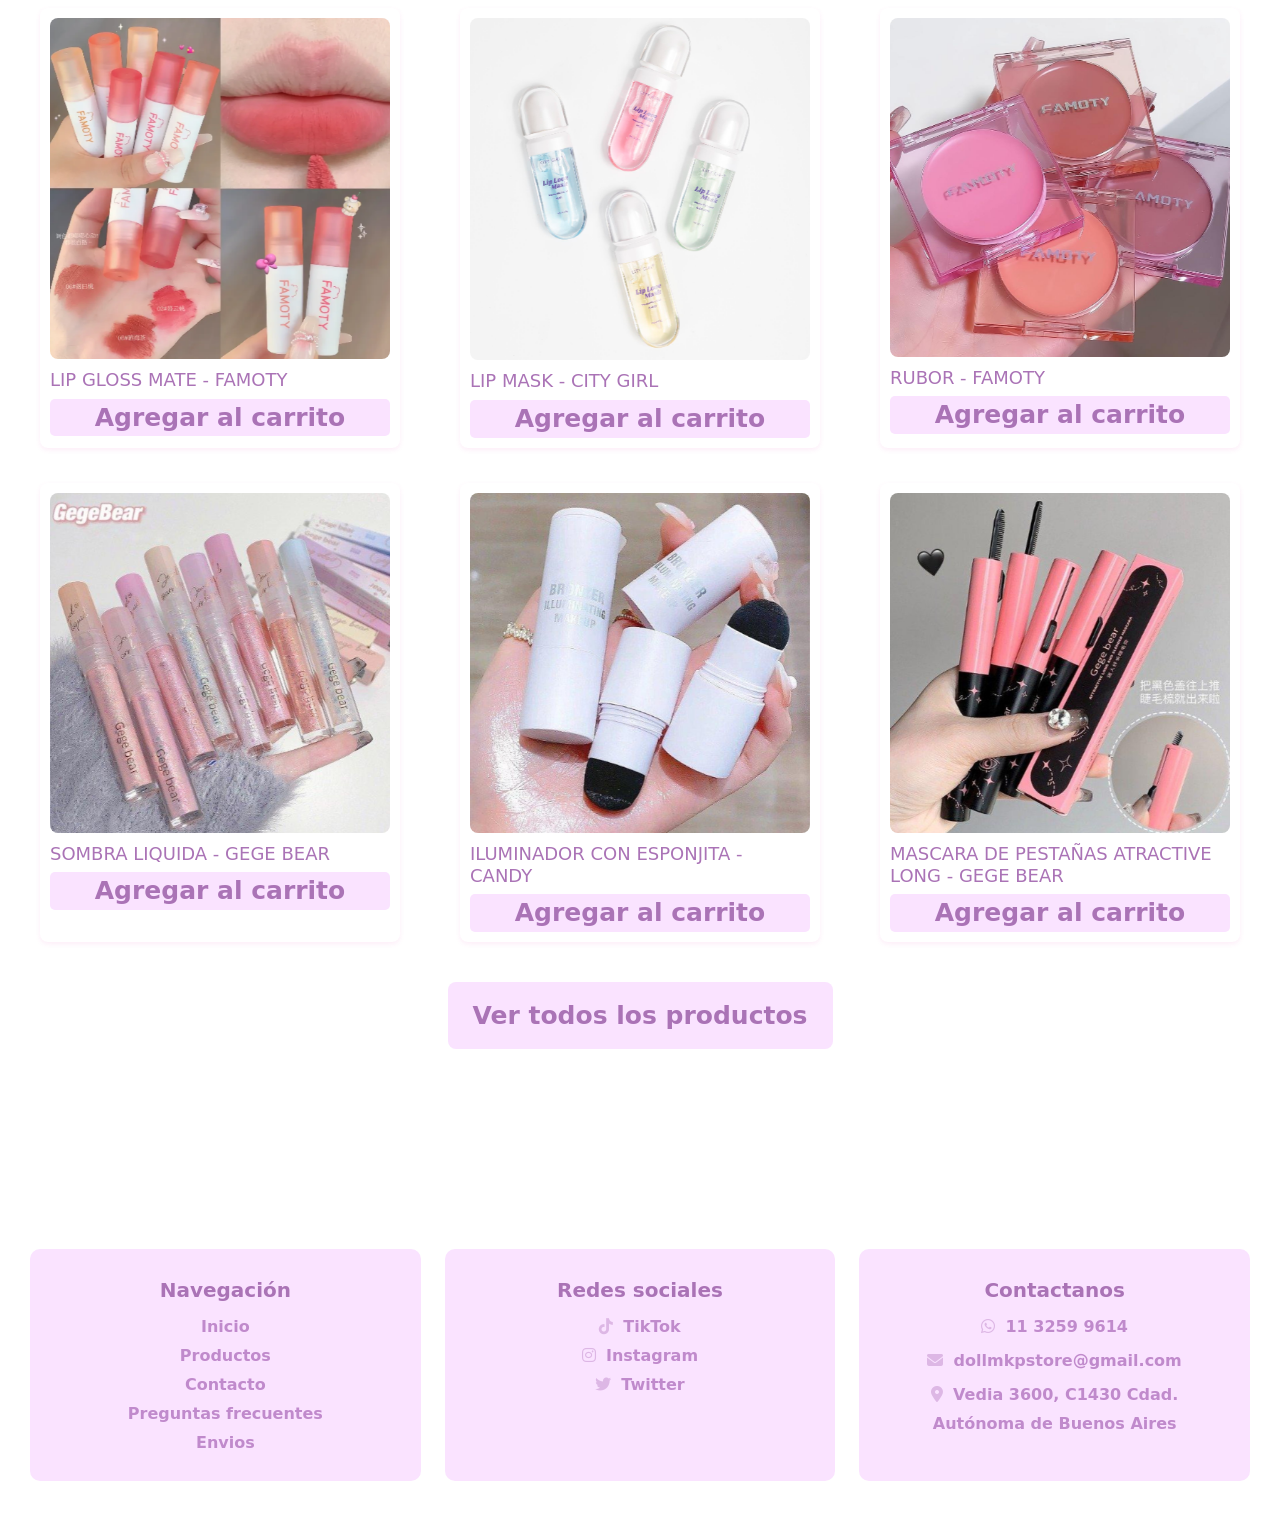
==== commit dfa033dd: "cambie las img y di estilos responsive" ====
--- a/index.html
+++ b/index.html
@@ -7,12 +7,12 @@
 
     <!--LIBRERÍA DE ÍCONOS FONT-AWESOME-->
     <link rel="stylesheet" href="https://cdnjs.cloudflare.com/ajax/libs/font-awesome/6.7.1/css/all.min.css" integrity="sha512-5Hs3dF2AEPkpNAR7UiOHba+lRSJNeM2ECkwxUIxC1Q/FLycGTbNapWXB4tP889k5T5Ju8fs4b1P5z/iB4nMfSQ==" crossorigin="anonymous" referrerpolicy="no-referrer" />
-    
+
+    <!--LIBRERIA BTS-->
+    <link rel="stylesheet" href="https://cdn.jsdelivr.net/npm/bootstrap@5.3.3/dist/css/bootstrap.min.css">
+
     <!-- LIBRERIA ICONOS BOOTSTRAP -->
     <link href="https://cdn.jsdelivr.net/npm/bootstrap-icons/font/bootstrap-icons.css" rel="stylesheet">
-
-    <!--LIBRERIA BTS-->
-    <link rel="stylesheet" href="https://cdn.jsdelivr.net/npm/bootstrap@5.3.3/dist/css/bootstrap.min.css">
 
     <!--ENLACE LINK A ESTILOS PROPIOS Y TÍTULO-->
     <link rel="stylesheet" href="css/style.css">
@@ -80,10 +80,10 @@
 
     <div>
       <div class="banner">
-        <img src="images/labiales.jpg" alt="">
-        <img src="images/50off.PNG" alt="">
-        <img src="images/esponjitas.PNG" alt="">
-        <img src="images/mascara.PNG" alt="">
+        <img src="images/colorgram-milk-bling-iluminador.PNG" alt="">
+        <img src="images/lily-by-red-cheek-balm.PNG" alt="">
+        <img src="images/unleashia-glass-pink-cushion.PNG" alt="">
+        <img src="images/peripera-ink-mood-glowy-tint.PNG" alt="">
       </div>
 
       <div class="container my-4">
@@ -218,10 +218,10 @@
                     <ul class="list-unstyled">
 
                       <li><a href="#">Inicio</a></li>
-                      <li><a href="pages/menu-productos.html">Productos</a></li>
-                      <li><a href="pages/menu-contacto.html">Contacto</a></li>
-                      <li><a href="pages/menu-faq.html">Preguntas frecuentes</a></li>
-                      <li><a href="pages/menu-envios.html">Envios</a></li>
+                      <li><a href="pages/productos.html">Productos</a></li>
+                      <li><a href="pages/contacto.html">Contacto</a></li>
+                      <li><a href="pages/faq.html">Preguntas frecuentes</a></li>
+                      <li><a href="pages/envios.html">Envios</a></li>
                       
                     </ul>
                   </div>
--- a/css/style.css
+++ b/css/style.css
@@ -1,4 +1,3 @@
-@charset "UTF-8";
 /*
 ESTO ARTICULA PARA PROPIEDADES COMO MARGIN-PADDING
 
@@ -23,11 +22,11 @@
     */
 
 /* RESET ESTILOS GENERALES */
-
 * {
   padding: 0;
   margin: 0;
   box-sizing: border-box;
+  scroll-behavior: smooth;
 }
 
 ul {
@@ -43,9 +42,25 @@
   text-decoration: none;
 }
 
-/* ESTILOS HEADER INDEX */
-
-/***** NAVBAR *****/
+/* ESTILOS HEADER */
+
+.navbar-nav {
+  margin-right: 200px;
+}
+
+.logoDoll img {
+  text-align: center;
+  max-height: 230px;
+  margin-left: 70px;
+}
+
+.loginCarrito {
+  margin-left: 400px;
+}
+
+.nav-item-login {
+  margin-right: 30px;
+}
 
 .navbar .nav-link {
   color: #c08acc;
@@ -92,9 +107,6 @@
 }
 
 /* ESTILOS MAIN INDEX */
-#main {
-  margin-top: 20px;
-}
 
 .banner {
   display: flex;
@@ -110,14 +122,55 @@
   max-width: 250px;
 }
 
+/* ESTILOS CATEGORÍAS */
+
+.categorias {
+  display: flex;
+  justify-content: space-between;
+  align-items: center;
+  background-color: #FAE3FF;
+  margin: 30px auto;
+  border-radius: 200px;
+  padding-top: 10px;
+  max-width: 700px;
+  max-height: 40px;
+}
+
+.categorias p {
+  color: #AA73B6;
+  font-size: 30px;
+  font-weight: bold;
+  margin: 0;
+  padding: 20px;
+  white-space: nowrap;
+}
+
+.categorias ul {
+  display: flex;
+  justify-content: flex-start;
+  list-style: none;
+}
+
+.categorias ul li {
+  margin-right: 20px;
+  padding: 20px;
+  font-size: 30px;
+  font-weight: bold;
+}
+
+.categorias a {
+  color: #AA73B6;
+  text-decoration: none;
+}
+
 /* ESTILOS CATEGORÍAS MAIN INDEX Y PAGE PRODUCTOS */
 
 .btn-category {
-  max-width: 800px;
-  background-color: #FAE3FF;
-  color: #AA73B6;
-  font-weight: bold;
-  border-radius: 8px;
+  background-color: #FAE3FF;
+  color: #AA73B6;
+  font-weight: bold; 
+  border-radius: 5px; 
+  font-size: 25px;
 }
 
 .btn-category:hover {
@@ -129,17 +182,18 @@
   background-color: #AA73B6; 
   color: #FAE3FF; 
   border: none;
-  font-size:25px;
+  font-size: 25px;
   border-radius: 5px;
+  padding: 10px 15px;
 }
 
 .btn-category-arrow:hover {
-  background-color: #FAE3FF;
-  color: #AA73B6;
-  border: 2px solid #AA73B6;
-}
-
-/* ESTILOS PRODUCTOS INDEX Y PAGE PRODUCTOS */
+  background-color: #FAE3FF; 
+  color: #AA73B6;  
+}
+
+/* ESTILOS PRODUCTOS INICIO Y PAGE PRODUCTOS */
+
 .productos {
   display: flex;
   flex-wrap: wrap;
@@ -149,6 +203,16 @@
   margin-left: auto;
   margin-right: auto;
   justify-content: space-between;
+}
+
+.titProductos {
+  color: #AA73B6;
+  background-color: #FAE3FF;
+  padding: 15px;
+  font-size: 30px;
+  font-weight: bold;
+  margin-left: 70px;
+  border-radius: 10px;
 }
 
 .productos__card {
@@ -175,16 +239,6 @@
   margin-top: 10px;
 }
 
-.titProductos {
-  color: #AA73B6;
-  background-color: #FAE3FF;
-  padding: 15px;
-  font-size: 30px;
-  font-weight: bold;
-  margin-left: 70px;
-  border-radius: 10px;
-}
-
 .productos__card:hover {
   transform: scale(1.05);
 }
@@ -192,18 +246,18 @@
 .maquillaje--btn {
   display: block; 
   width: 100%; 
-  text-align: center;
-  background-color: #FAE3FF;
-  color: #AA73B6; 
+  background-color: #FAE3FF;
+  color: #AA73B6;
+  font-size: 25px;
+  font-weight: bold; /* Negrita */
+  text-align: center;
   border: none; 
-  padding: 10px 0;
-  font-size: 14px; 
-  border-radius: 8px;
-  font-weight: bold;
+  border-radius: 5px; 
+  transition: background-color 0.3s ease;
 }
 
 .maquillaje--btn:hover {
-  background-color: #f8d6fe;
+  background-color: #DDB7E5;
 }
 
 /* ESTILOS BTN VER TODOS LOS PRODUCTOS */
@@ -236,95 +290,116 @@
 
 /* ESTILOS MAIN PAGE CONTACTO */
 
-.contact-section {
-  display: flex;
-  justify-content: space-between;
-}
-
-.info-container {
-  width: 45%;
-}
-
-.titPageContacto {
-  color: #AA73B6;
-  background-color: #FAE3FF;
-  padding: 15px;
+body {
+  margin: 0;
+  padding: 0;
+}
+
+.contacto {
+  display: flex;
+  justify-content: center;
+  align-items: center;
+  min-height: 100vh;
+  padding: 20px;
+}
+
+.contacto .card {
+  background-color: white;
+  border-radius: 10px;
+  box-shadow: 0 4px 6px rgba(0, 0, 0, 0.1);
+  padding: 30px;
+  max-width: 1000px;
+  width: 100%;
+  text-align: center;
+}
+
+.contacto .card h1 {
+  color: #AA73B6;
+  background-color: #FAE3FF;
+  font-size: 60px;
+  font-weight: bold;
+  margin-bottom: 20px;
   border-radius: 5px;
-  font-size: 40px;
-  font-weight: bold;
-  margin-left: 10px;
-  margin-bottom: 15px;
-}
-
-/* TELEFONO Y CONTACTO */
-
-.telefonoContacto i, .emailContacto i {
-  color: #AA73B6;
-  font-size: 30px;
-  margin-left: 30px;
-  margin-top: 30px;
-}
-
-.telefonoContacto a,
-.emailContacto a {
-  color: #d1a2dc;
-  font-size: 20px;
-  margin-left: 10px;
-  text-decoration: none;
-  font-weight: bold;
-}
-
-.telefonoContacto a:hover,
-.emailContacto a:hover {
-  color: #d1a2dc;
-  font-size: 20px;
-  margin-left: 10px;
-  text-decoration: underline;
-}
-
-/*FORM*/
-
-.contact-form {
+  padding: 10px;
+}
+
+.contacto .card .info {
+  list-style: none;
+  padding: 0;
+  margin-bottom: 20px;
+}
+
+.contacto .card .info li {
+  display: flex;
+  color: #AA73B6;
+  font-size: 25px;
+  font-weight: bold;
+  margin-bottom: 10px;
+  align-items: center;
+  justify-content: center;
+}
+
+.contacto .card .info li i {
+  color: #AA73B6;
+  margin-right: 25px;
+  font-weight: bold;
+}
+
+.contacto .card form {
   display: flex;
   flex-direction: column;
   gap: 15px;
-  width: 45%;
-}
-
-.contact-form label {
-  color: #AA73B6;
+}
+
+.contacto .card form label {
+  font-size: 25px;
+  font-weight: bold;
+  color: #AA73B6;
+  text-align: left;
+}
+
+.contacto .card form input,
+.contacto .card form textarea {
+  width: 100%;
+  max-width: 800px;
+  color: #AA73B6;
+  background-color: #FAE3FF;
+  border: #AA73B6;
+  border-radius: 5px;
+  font-size: 25px;
+  font-weight: bold;
+}
+
+.contacto .card form textarea {
+  height: 100px;
+}
+
+.contacto .card form input:focus,
+.contacto .card form textarea:focus {
+  outline: none;
+  border: 2px solid #AA73B6;
+  background-color: #FAE3FF; 
+}
+
+.contacto .card form input::placeholder,
+.contacto .card form textarea::placeholder {
+  color: #c08acc;
   font-size: 20px;
   font-weight: bold;
 }
 
-.contact-form input,
-.contact-form textarea {
-  width: 85%;
+.contacto .card form button {
+  background-color: #FAE3FF;
+  color: #AA73B6;
+  border: none;
   padding: 10px;
-  margin-bottom: 10px;
-  border: 1px solid #FAE3FF;
   border-radius: 5px;
-}
-
-.contact-form button {
-  color: #AA73B6;
-  background-color: #FAE3FF;
-  width: 85%;
-  font-weight: bold;
-  padding: 10px 20px;
-  border: none;
-  border-radius: 5px;
-}
-
-.contact-form button:hover {
+  font-size: 25px;
+  font-weight: bold;
+}
+
+.contacto .card form button:hover {
   background-color: #f8d6fe;
-}
-
-.contactoMapa iframe {
-  width: 70%;
-  height: 350px;
-  margin-top: 10px;
-  margin-left: 30px;
 }
 
 /* ESTILOS MAIN PAGE ENVIOS*/
@@ -345,7 +420,7 @@
   border-radius: 10px;
   box-shadow: 0 4px 6px rgba(0, 0, 0, 0.1);
   padding: 20px;
-  max-width: 800px;
+  max-width: 800px; 
   width: 100%;
 }
 
@@ -388,6 +463,7 @@
 }
 
 .telefonoContacto, .emailContacto {
+  color: #AA73B6;
   margin-top: 10px;
   font-size: 16px;
 }
@@ -533,83 +609,124 @@
   color: #AA73B6;
 }
 
-/* ESTILOS HEADER */
-.navbar-nav {
-  margin-right: 200px;
-}
-
-.logoDoll img {
-  text-align: center;
-  max-height: 230px;
-  margin-left: 70px;
-}
-
-.loginCarrito {
-  margin-left: 400px;
-}
-
-.nav-item-login {
-  margin-right: 30px;
-}
-
 /* RESPONSIVE MAIN INICIO */
+
+@media (max-width: 768px) {
+  .banner {
+    margin: 10px;
+  }
+}
+
+@media (max-width: 768px) {
+  .banner img {
+    width: 50%;
+  }
+}
+
+@media (max-width: 768px) {
+  .titProductos {
+    text-align: left; 
+    margin-left: 5px; 
+  }
+}
+
 @media (max-width: 767px) {
   .productos__card {
-    width: 45%;
+      width: 45%;
   }
 }
 
 @media (max-width: 479px) {
   .productos__card {
-    width: 48%;
-  }
-}
-
-/* TIT PRODUCTOS INICIO */
-
-@media (max-width: 768px) {
-  .titProductos {
-    text-align: left;
-    font-size: 16px;
-    padding: 15px;
-    margin-left: 5px;
+      width: 48%;
+  }
+}
+
+/* RESPONSIVE CONTACTO */
+
+@media (min-width: 768px) {
+  .contact-section {
+      flex-direction: row;
+      gap: 50px;
+  }
+}
+
+@media (max-width: 768px) {
+  .info-container {
+      width: 45%;
+  }
+}
+
+@media (max-width: 768px) {
+  .contact-form {
+      width: 45%;
+  }
+}
+
+@media (max-width: 768px) {
+  .contactoMapa iframe {
+      width: 70%;
+      height: 350px;
+  }
+}
+
+@media (max-width: 768px) {
+  .titPageContacto {
+      font-size: 40px; 
   }
 }
 
 /* RESPONSIVE ENVIOS*/
 
-@media (max-width: 480px) {
+@media (max-width: 768px) {
   .envios h1 {
-    font-size: 20px;
-  }
+      font-size: 20px;
+  }
+}
+
+@media (max-width: 768px) {    
   .envios p,
   .envios ul li {
-    font-size: 14px;
-  }
+      font-size: 14px;
+  }
+}
+
+@media (max-width: 768px) {
   .envios h2 {
-    font-size: 16px;
-    padding: 4px;
-  }
+      font-size: 16px;
+      padding: 4px;
+  }
+}
+
+@media (max-width: 768px) {
   .telefonoContacto, .emailContacto {
-    font-size: 12px;
+      font-size: 12px;
   }
 }
 
 /* RESPONSIVE FAQ */
+
 @media (max-width: 768px) {
   .faq .card {
-    padding: 15px;
-  }
+      padding: 15px;
+  }
+}
+
+@media (max-width: 768px) {
   .faq .card h1 {
-    font-size: 20px;
-  }
+      font-size: 20px;
+  }
+}
+
+@media (max-width: 768px) { 
   .faq .card h2 {
-    font-size: 18px;
-  }
+      font-size: 18px;
+  }
+}
+
+@media (max-width: 768px) {
   .faq .card ul li,
   .faq .card p {
-    font-size: 14px;
-  }
-}
-
-/*# sourceMappingURL=style.css.map */
+      font-size: 14px;
+  }
+} 
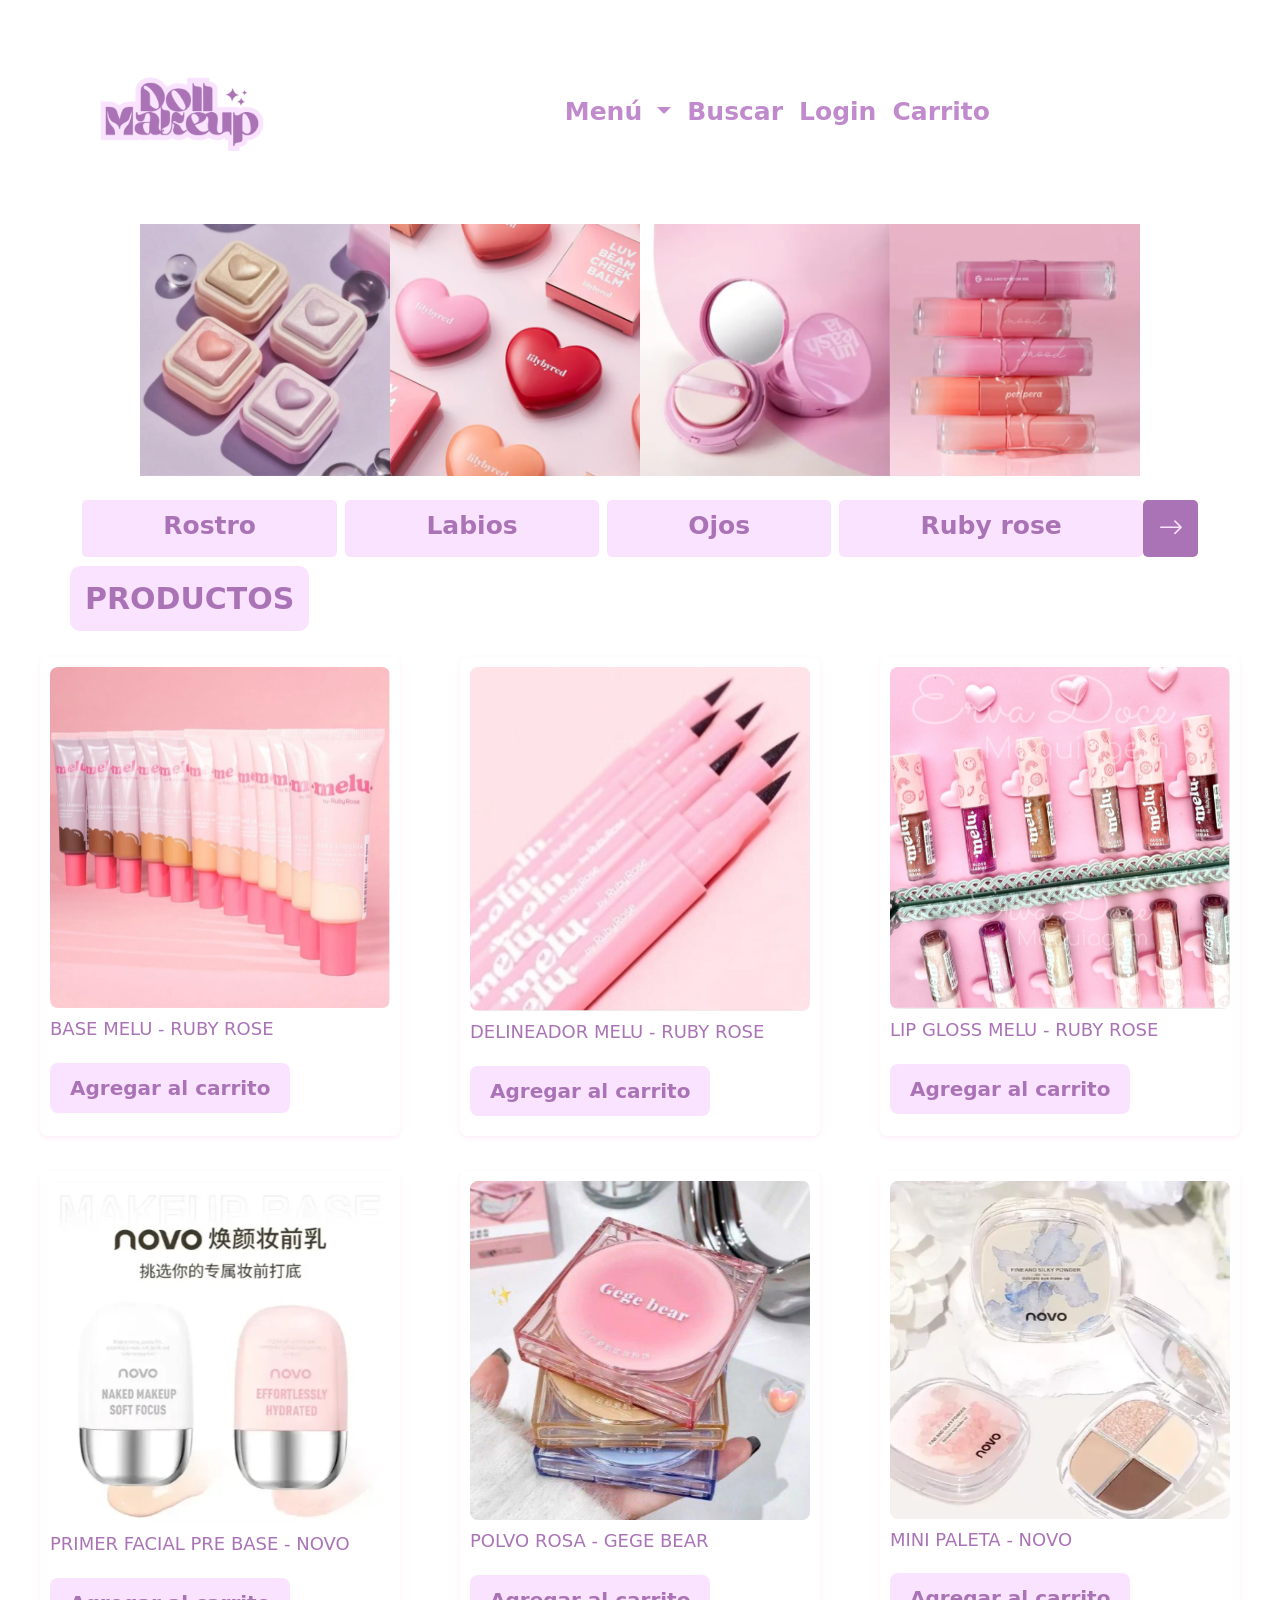
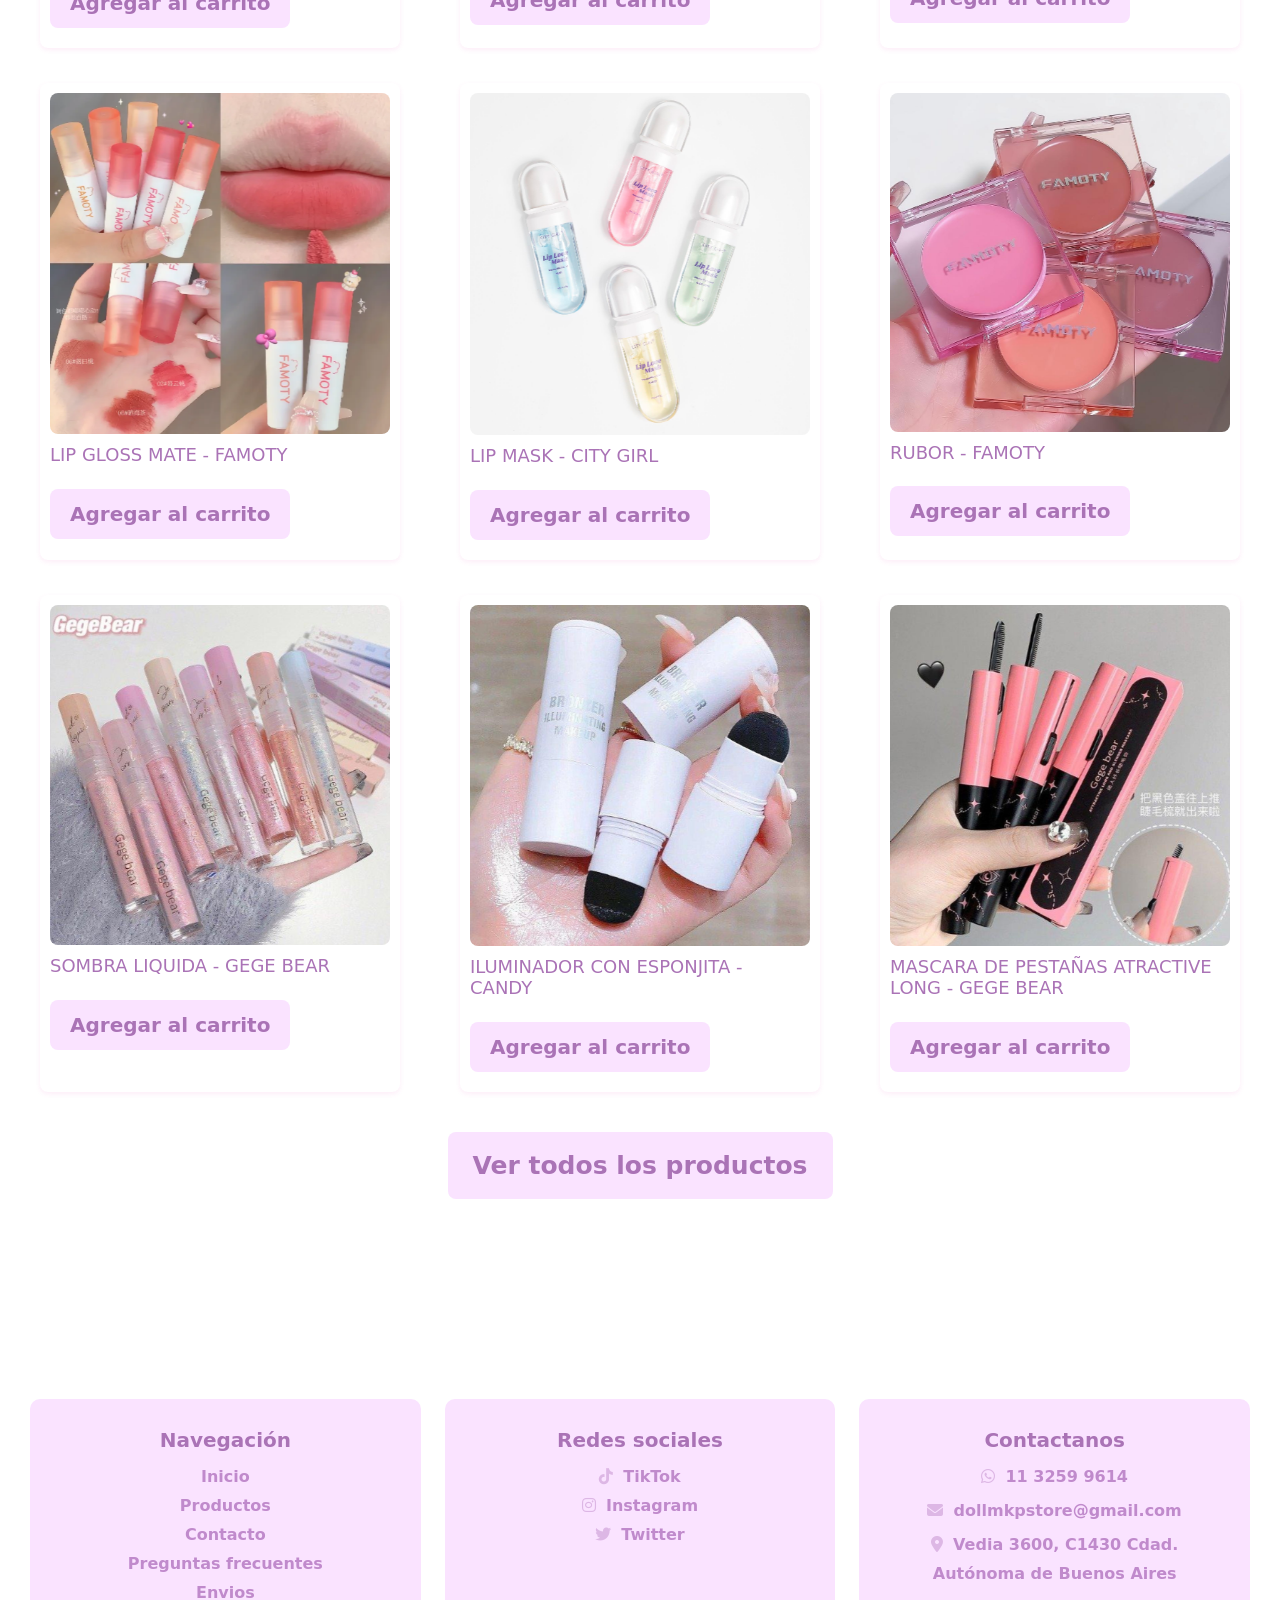
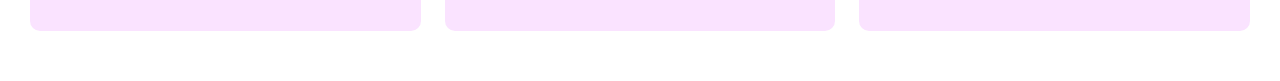
==== commit 2d6b93e2: "cambie el background color del navbar" ====
--- a/index.html
+++ b/index.html
@@ -27,7 +27,7 @@
     <header id="header">
 
       <!-- NAVBAR BOOTSTRAP -->
-      <nav class="navbar navbar-expand-lg navbar-light bg-light">
+      <nav class="navbar navbar-expand-lg navbar-light bg-white">
         <div class="container">
           
           <a class="navbar-brand fw-bold" href="#">
--- a/css/style.css
+++ b/css/style.css
@@ -22,11 +22,11 @@
     */
 
 /* RESET ESTILOS GENERALES */
+
 * {
   padding: 0;
   margin: 0;
   box-sizing: border-box;
-  scroll-behavior: smooth;
 }
 
 ul {
@@ -62,9 +62,11 @@
   margin-right: 30px;
 }
 
+/*************************/
+
 .navbar .nav-link {
   color: #c08acc;
-  font-weight: bold; 
+  font-weight: bold;
   font-size: 25px;
   transition: color 0.3s ease;
 }
@@ -103,7 +105,7 @@
 }
 
 .nav-item.dropdown:hover .dropdown-menu {
-  display: block; 
+  display: block;
 }
 
 /* ESTILOS MAIN INDEX */
@@ -165,11 +167,13 @@
 
 /* ESTILOS CATEGORÍAS MAIN INDEX Y PAGE PRODUCTOS */
 
+/* BTN BOOTSTRAP FLECHITA */
+
 .btn-category {
   background-color: #FAE3FF;
   color: #AA73B6;
-  font-weight: bold; 
-  border-radius: 5px; 
+  font-weight: bold;
+  border-radius: 5px;
   font-size: 25px;
 }
 
@@ -179,8 +183,8 @@
 }
 
 .btn-category-arrow {
-  background-color: #AA73B6; 
-  color: #FAE3FF; 
+  background-color: #AA73B6;
+  color: #FAE3FF;
   border: none;
   font-size: 25px;
   border-radius: 5px;
@@ -188,12 +192,11 @@
 }
 
 .btn-category-arrow:hover {
-  background-color: #FAE3FF; 
-  color: #AA73B6;  
-}
-
-/* ESTILOS PRODUCTOS INICIO Y PAGE PRODUCTOS */
-
+  background-color: #FAE3FF;
+  color: #AA73B6;
+}
+
+/* ESTILOS PRODUCTOS INDEX Y PAGE PRODUCTOS */
 .productos {
   display: flex;
   flex-wrap: wrap;
@@ -244,24 +247,26 @@
 }
 
 .maquillaje--btn {
-  display: block; 
-  width: 100%; 
-  background-color: #FAE3FF;
-  color: #AA73B6;
-  font-size: 25px;
-  font-weight: bold; /* Negrita */
-  text-align: center;
-  border: none; 
-  border-radius: 5px; 
-  transition: background-color 0.3s ease;
+  height: 50px;
+  color: #AA73B6;
+  background-color: #FAE3FF;
+  padding: 10px 20px;
+  border-radius: 8px;
+  font-size: 20px;
+  font-weight: bold;
+  text-align: center;
+  transition: background-color 0.3s ease, transform 0.3s ease;
+  display: inline-block;
+  margin-top: 15px;
+  margin-bottom: 10px;
+  border: none;
 }
 
 .maquillaje--btn:hover {
-  background-color: #DDB7E5;
+  background-color: #f8d6fe;
 }
 
 /* ESTILOS BTN VER TODOS LOS PRODUCTOS */
-
 .productos--btn {
   display: flex;
   justify-content: center;
@@ -289,11 +294,6 @@
 }
 
 /* ESTILOS MAIN PAGE CONTACTO */
-
-body {
-  margin: 0;
-  padding: 0;
-}
 
 .contacto {
   display: flex;
@@ -378,7 +378,7 @@
 .contacto .card form textarea:focus {
   outline: none;
   border: 2px solid #AA73B6;
-  background-color: #FAE3FF; 
+  background-color: #FAE3FF;
 }
 
 .contacto .card form input::placeholder,
@@ -420,7 +420,7 @@
   border-radius: 10px;
   box-shadow: 0 4px 6px rgba(0, 0, 0, 0.1);
   padding: 20px;
-  max-width: 800px; 
+  max-width: 800px;
   width: 100%;
 }
 
@@ -531,7 +531,6 @@
 }
 
 /*ESTILOS FOOTER*/
-
 #footer {
   margin-top: 200px;
   margin-bottom: 50px;
@@ -609,36 +608,648 @@
   color: #AA73B6;
 }
 
+/*
+ESTO ARTICULA PARA PROPIEDADES COMO MARGIN-PADDING
+
+            |TOP-RIGHT-BOTTOM-LEFT|
+    margin: 10px 15px 20px 25px;
+
+            |T-R-B-L|
+    margin: 20px;
+
+            |T-B / L-R|
+    margin: 20px 10px;
+
+            |T-L-R  - B|
+    margin: 10px 10px 20px
+
+    -----------------------------------
+
+    margin-top:;
+    margin-bottom:;
+    margin-left:;
+    margin-right:;
+    */
+/* RESET ESTILOS GENERALES */
+* {
+  padding: 0;
+  margin: 0;
+  box-sizing: border-box;
+}
+
+ul {
+  display: inline-block;
+}
+
+li {
+  list-style: none;
+  display: inline-block;
+}
+
+a {
+  text-decoration: none;
+}
+
+.navbar-nav {
+  margin-right: 200px;
+}
+
+.logoDoll img {
+  text-align: center;
+  max-height: 230px;
+  margin-left: 70px;
+}
+
+.loginCarrito {
+  margin-left: 400px;
+}
+
+.nav-item-login {
+  margin-right: 30px;
+}
+
+.navbar .nav-link {
+  color: #c08acc;
+  font-weight: bold;
+  font-size: 25px;
+  transition: color 0.3s ease;
+}
+
+.nav-item.dropdown {
+  position: relative;
+}
+
+.dropdown-menu {
+  background-color: white;
+  display: none;
+  position: absolute;
+  top: 100%;
+  left: 0;
+  list-style: none;
+  padding: 0;
+  margin: 0;
+  box-shadow: 0px 4px 6px rgba(0, 0, 0, 0.1);
+  border-radius: 4px;
+  z-index: 1000;
+}
+
+.dropdown-menu li {
+  padding: 8px 16px;
+}
+
+.dropdown-menu li a {
+  color: #AA73B6;
+  text-decoration: none;
+  display: block;
+}
+
+.dropdown-menu li a:hover {
+  background-color: #FAE3FF;
+  color: #AA73B6;
+}
+
+.nav-item.dropdown:hover .dropdown-menu {
+  display: block;
+}
+
+/* ESTILOS MAIN INDEX */
+.banner {
+  display: flex;
+  justify-content: space-between;
+  flex-wrap: wrap;
+  max-width: 1000px;
+  margin: 0 auto;
+}
+
+.banner img {
+  width: 25%;
+  height: auto;
+  max-width: 250px;
+}
+
+/* ESTILOS CATEGORÍAS */
+.categorias {
+  display: flex;
+  justify-content: space-between;
+  align-items: center;
+  background-color: #FAE3FF;
+  margin: 30px auto;
+  border-radius: 200px;
+  padding-top: 10px;
+  max-width: 700px;
+  max-height: 40px;
+}
+
+.categorias p {
+  color: #AA73B6;
+  font-size: 30px;
+  font-weight: bold;
+  margin: 0;
+  padding: 20px;
+  white-space: nowrap;
+}
+
+.categorias ul {
+  display: flex;
+  justify-content: flex-start;
+  list-style: none;
+}
+
+.categorias ul li {
+  margin-right: 20px;
+  padding: 20px;
+  font-size: 30px;
+  font-weight: bold;
+}
+
+.categorias a {
+  color: #AA73B6;
+  text-decoration: none;
+}
+
+/* ESTILOS CATEGORÍAS MAIN INDEX Y PAGE PRODUCTOS */
+/* BTN BOOTSTRAP FLECHITA */
+.btn-category {
+  background-color: #FAE3FF;
+  color: #AA73B6;
+  font-weight: bold;
+  border-radius: 5px;
+  font-size: 25px;
+}
+
+.btn-category:hover {
+  background-color: #f8d6fe;
+  color: #AA73B6;
+}
+
+.btn-category-arrow {
+  background-color: #AA73B6;
+  color: #FAE3FF;
+  border: none;
+  font-size: 25px;
+  border-radius: 5px;
+  padding: 10px 15px;
+}
+
+.btn-category-arrow:hover {
+  background-color: #FAE3FF;
+  color: #AA73B6;
+}
+
+/* ESTILOS PRODUCTOS INDEX Y PAGE PRODUCTOS */
+.productos {
+  display: flex;
+  flex-wrap: wrap;
+  gap: 15px;
+  max-width: 1200px;
+  margin-top: 40px;
+  margin-left: auto;
+  margin-right: auto;
+  justify-content: space-between;
+}
+
+.titProductos {
+  color: #AA73B6;
+  background-color: #FAE3FF;
+  padding: 15px;
+  font-size: 30px;
+  font-weight: bold;
+  margin-left: 70px;
+  border-radius: 10px;
+}
+
+.productos__card {
+  width: 30%;
+  box-sizing: border-box;
+  padding: 10px;
+  background-color: #fff;
+  border-radius: 8px;
+  margin-bottom: 20px;
+  box-shadow: 0 2px 5px rgba(236, 76, 183, 0.1);
+  transition: transform 0.3s ease;
+}
+
+.productos__card img {
+  width: 100%;
+  height: auto;
+  border-radius: 8px;
+}
+
+.productos__card h2 {
+  color: #AA73B6;
+  font-size: large;
+  text-align: left;
+  margin-top: 10px;
+}
+
+.productos__card:hover {
+  transform: scale(1.05);
+}
+
+.maquillaje--btn {
+  height: 50px;
+  color: #AA73B6;
+  background-color: #FAE3FF;
+  padding: 10px 20px;
+  border-radius: 8px;
+  font-size: 20px;
+  font-weight: bold;
+  text-align: center;
+  transition: background-color 0.3s ease, transform 0.3s ease;
+  display: inline-block;
+  margin-top: 15px;
+  margin-bottom: 10px;
+  border: none;
+}
+
+.maquillaje--btn:hover {
+  background-color: #f8d6fe;
+}
+
+/* ESTILOS BTN VER TODOS LOS PRODUCTOS */
+.productos--btn {
+  display: flex;
+  justify-content: center;
+  align-items: center;
+  width: 100%;
+  margin-top: 20px;
+}
+
+.productos--btn a {
+  display: inline-block;
+  color: #AA73B6;
+  background-color: #FAE3FF;
+  font-size: 25px;
+  font-weight: bold;
+  text-align: center;
+  text-decoration: none;
+  padding: 15px 25px;
+  border-radius: 8px;
+  transition: background-color 0.3s ease, transform 0.3s ease;
+}
+
+.productos--btn a:hover {
+  background-color: #f8d6fe;
+  transform: scale(1.05);
+}
+
+/* ESTILOS MAIN PAGE CONTACTO */
+.contacto {
+  display: flex;
+  justify-content: center;
+  align-items: center;
+  min-height: 100vh;
+  padding: 20px;
+}
+
+.contacto .card {
+  background-color: white;
+  border-radius: 10px;
+  box-shadow: 0 4px 6px rgba(0, 0, 0, 0.1);
+  padding: 30px;
+  max-width: 1000px;
+  width: 100%;
+  text-align: center;
+}
+
+.contacto .card h1 {
+  color: #AA73B6;
+  background-color: #FAE3FF;
+  font-size: 60px;
+  font-weight: bold;
+  margin-bottom: 20px;
+  border-radius: 5px;
+  padding: 10px;
+}
+
+.contacto .card .info {
+  list-style: none;
+  padding: 0;
+  margin-bottom: 20px;
+}
+
+.contacto .card .info li {
+  display: flex;
+  color: #AA73B6;
+  font-size: 25px;
+  font-weight: bold;
+  margin-bottom: 10px;
+  align-items: center;
+  justify-content: center;
+}
+
+.contacto .card .info li i {
+  color: #AA73B6;
+  margin-right: 25px;
+  font-weight: bold;
+}
+
+.contacto .card form {
+  display: flex;
+  flex-direction: column;
+  gap: 15px;
+}
+
+.contacto .card form label {
+  font-size: 25px;
+  font-weight: bold;
+  color: #AA73B6;
+  text-align: left;
+}
+
+.contacto .card form input,
+.contacto .card form textarea {
+  width: 100%;
+  max-width: 800px;
+  color: #AA73B6;
+  background-color: #FAE3FF;
+  border: #AA73B6;
+  border-radius: 5px;
+  font-size: 25px;
+  font-weight: bold;
+}
+
+.contacto .card form textarea {
+  height: 100px;
+}
+
+.contacto .card form input:focus,
+.contacto .card form textarea:focus {
+  outline: none;
+  border: 2px solid #AA73B6;
+  background-color: #FAE3FF;
+}
+
+.contacto .card form input::placeholder,
+.contacto .card form textarea::placeholder {
+  color: #c08acc;
+  font-size: 20px;
+  font-weight: bold;
+}
+
+.contacto .card form button {
+  background-color: #FAE3FF;
+  color: #AA73B6;
+  border: none;
+  padding: 10px;
+  border-radius: 5px;
+  font-size: 25px;
+  font-weight: bold;
+}
+
+.contacto .card form button:hover {
+  background-color: #f8d6fe;
+}
+
+/* ESTILOS MAIN PAGE ENVIOS*/
+.envios {
+  display: flex;
+  justify-content: center;
+  align-items: center;
+  min-height: 100vh;
+  margin: 0;
+  padding: 20px;
+}
+
+/* CARD */
+.envios .card {
+  background-color: #FFFFFF;
+  border-radius: 10px;
+  box-shadow: 0 4px 6px rgba(0, 0, 0, 0.1);
+  padding: 20px;
+  max-width: 800px;
+  width: 100%;
+}
+
+.envios h1 {
+  color: #AA73B6;
+  background-color: #FAE3FF;
+  font-size: 60px;
+  font-weight: bold;
+  padding-left: 10px;
+  padding-right: 10px;
+  max-width: fit-content;
+  border-radius: 5px;
+}
+
+.envios p {
+  color: #d1a2dc;
+  font-size: 18px;
+  margin-top: 10px;
+  font-weight: bold;
+}
+
+.envios h2 {
+  color: #AA73B6;
+  background-color: #FAE3FF;
+  font-weight: bold;
+  padding: 15px;
+  max-width: fit-content;
+  border-radius: 5px;
+}
+
+.envios ul {
+  padding-left: 20px;
+}
+
+.envios ul li {
+  color: #d1a2dc;
+  font-size: 18px;
+  font-weight: bold;
+  margin-bottom: 10px;
+}
+
+.telefonoContacto, .emailContacto {
+  color: #AA73B6;
+  margin-top: 10px;
+  font-size: 16px;
+}
+
+/* ESTILOS PAGE FAQ */
+.faq {
+  display: flex;
+  justify-content: center;
+  align-items: center;
+  min-height: 100vh;
+  margin: 0;
+  padding: 20px;
+}
+
+.faq .card {
+  background-color: #FFFFFF;
+  border-radius: 10px;
+  box-shadow: 0 4px 6px rgba(6, 6, 6, 0.1);
+  padding: 20px;
+  max-width: 800px;
+  width: 100%;
+}
+
+.faq .card h1 {
+  color: #AA73B6;
+  background-color: #FAE3FF;
+  font-size: 60px;
+  font-weight: bold;
+  text-align: center;
+  margin-bottom: 30px;
+  padding: 10px;
+  border-radius: 5px;
+}
+
+.faq .card h2 {
+  color: #AA73B6;
+  background-color: #FAE3FF;
+  font-size: 32px;
+  font-weight: bold;
+  padding: 15px;
+  border-radius: 5px;
+}
+
+.faq .card ul {
+  color: #AA73B6;
+  text-align: center;
+}
+
+.faq .card ul li {
+  color: #d1a2dc;
+  font-size: 18px;
+  font-weight: bold;
+}
+
+.faq .card p {
+  color: #d1a2dc;
+  text-align: center;
+  font-size: 18px;
+  font-weight: bold;
+}
+
+.faq .card .nota {
+  color: #AA73B6;
+}
+
+/*ESTILOS FOOTER*/
+#footer {
+  margin-top: 200px;
+  margin-bottom: 50px;
+  margin-left: 30px;
+  margin-right: 30px;
+}
+
+.card {
+  border: none;
+  border-radius: 10px;
+  background-color: #FAE3FF;
+  padding: 10px;
+  display: flex;
+  flex-direction: column;
+  align-items: center;
+}
+
+.card-title {
+  color: #AA73B6;
+  font-weight: bold;
+  font-size: 20px;
+  text-align: center;
+  margin-bottom: 10px;
+}
+
+.card-body ul {
+  list-style: none;
+  padding: 0;
+  margin: 0;
+  display: flex;
+  flex-direction: column;
+  align-items: center;
+  gap: 5px;
+}
+
+.card-body ul li {
+  width: 100%;
+  text-align: center;
+}
+
+.card-body ul li a {
+  color: #c08acc;
+  text-decoration: none;
+  font-weight: bold;
+  font-size: 16px;
+}
+
+.card-body ul li a:hover {
+  color: #DDB7E5;
+  text-decoration: none;
+}
+
+.card-redes i {
+  color: #DDB7E5;
+  margin-right: 5px;
+  font-size: 16px;
+}
+
+.card-contacto p {
+  font-size: 20px;
+  font-weight: bold;
+}
+
+ul li {
+  font-size: 16px;
+}
+
+.card-contacto i {
+  color: #DDB7E5;
+  margin-bottom: 10px;
+  margin-right: 5px;
+}
+
+.card-contacto a {
+  color: #AA73B6;
+}
+
+
 /* RESPONSIVE MAIN INICIO */
 
 @media (max-width: 768px) {
   .banner {
-    margin: 10px;
-  }
-}
-
+    width: 60%;
+  }
+}
 @media (max-width: 768px) {
   .banner img {
     width: 50%;
   }
 }
 
+/* BTN CATEGORIAS RESPONSIVE */
+
+@media (max-width: 768px) {
+  .btn-category {
+    font-size: 12px;
+  }
+}
+@media (max-width: 768px) {
+  .btn-category-arrow {
+    font-size: 16px;
+  }
+}
 @media (max-width: 768px) {
   .titProductos {
-    text-align: left; 
-    margin-left: 5px; 
-  }
-}
-
+    text-align: left;
+    margin-left: 5px;
+    font-size: 20px;
+  }
+}
 @media (max-width: 767px) {
   .productos__card {
-      width: 45%;
-  }
-}
-
+    width: 45%;
+  }
+}
 @media (max-width: 479px) {
   .productos__card {
-      width: 48%;
+    width: 48%;
+  }
+}
+@media (max-width: 479px) {
+  .maquillaje--btn {
+    font-size: 16px;
   }
 }
 
@@ -646,61 +1257,54 @@
 
 @media (min-width: 768px) {
   .contact-section {
-      flex-direction: row;
-      gap: 50px;
-  }
-}
-
+    flex-direction: row;
+    gap: 50px;
+  }
+}
 @media (max-width: 768px) {
   .info-container {
-      width: 45%;
-  }
-}
-
+    width: 45%;
+  }
+}
 @media (max-width: 768px) {
   .contact-form {
-      width: 45%;
-  }
-}
-
+    width: 45%;
+  }
+}
 @media (max-width: 768px) {
   .contactoMapa iframe {
-      width: 70%;
-      height: 350px;
-  }
-}
-
+    width: 70%;
+    height: 350px;
+  }
+}
 @media (max-width: 768px) {
   .titPageContacto {
-      font-size: 40px; 
+    font-size: 40px;
   }
 }
 
 /* RESPONSIVE ENVIOS*/
 
-@media (max-width: 768px) {
+@media (max-width: 480px) {
   .envios h1 {
-      font-size: 20px;
-  }
-}
-
-@media (max-width: 768px) {    
+    font-size: 20px;
+  }
+}
+@media (max-width: 480px) {
   .envios p,
   .envios ul li {
-      font-size: 14px;
-  }
-}
-
-@media (max-width: 768px) {
+    font-size: 14px;
+  }
+}
+@media (max-width: 480px) {
   .envios h2 {
-      font-size: 16px;
-      padding: 4px;
-  }
-}
-
-@media (max-width: 768px) {
+    font-size: 16px;
+    padding: 4px;
+  }
+}
+@media (max-width: 480px) {
   .telefonoContacto, .emailContacto {
-      font-size: 12px;
+    font-size: 12px;
   }
 }
 
@@ -708,25 +1312,24 @@
 
 @media (max-width: 768px) {
   .faq .card {
-      padding: 15px;
-  }
-}
-
+    padding: 15px;
+  }
+}
 @media (max-width: 768px) {
   .faq .card h1 {
-      font-size: 20px;
-  }
-}
-
-@media (max-width: 768px) { 
+    font-size: 20px;
+  }
+}
+@media (max-width: 768px) {
   .faq .card h2 {
-      font-size: 18px;
-  }
-}
-
+    font-size: 18px;
+  }
+}
 @media (max-width: 768px) {
   .faq .card ul li,
   .faq .card p {
-      font-size: 14px;
-  }
-} +    font-size: 14px;
+  }
+}
+
+/*# sourceMappingURL=style.css.map */
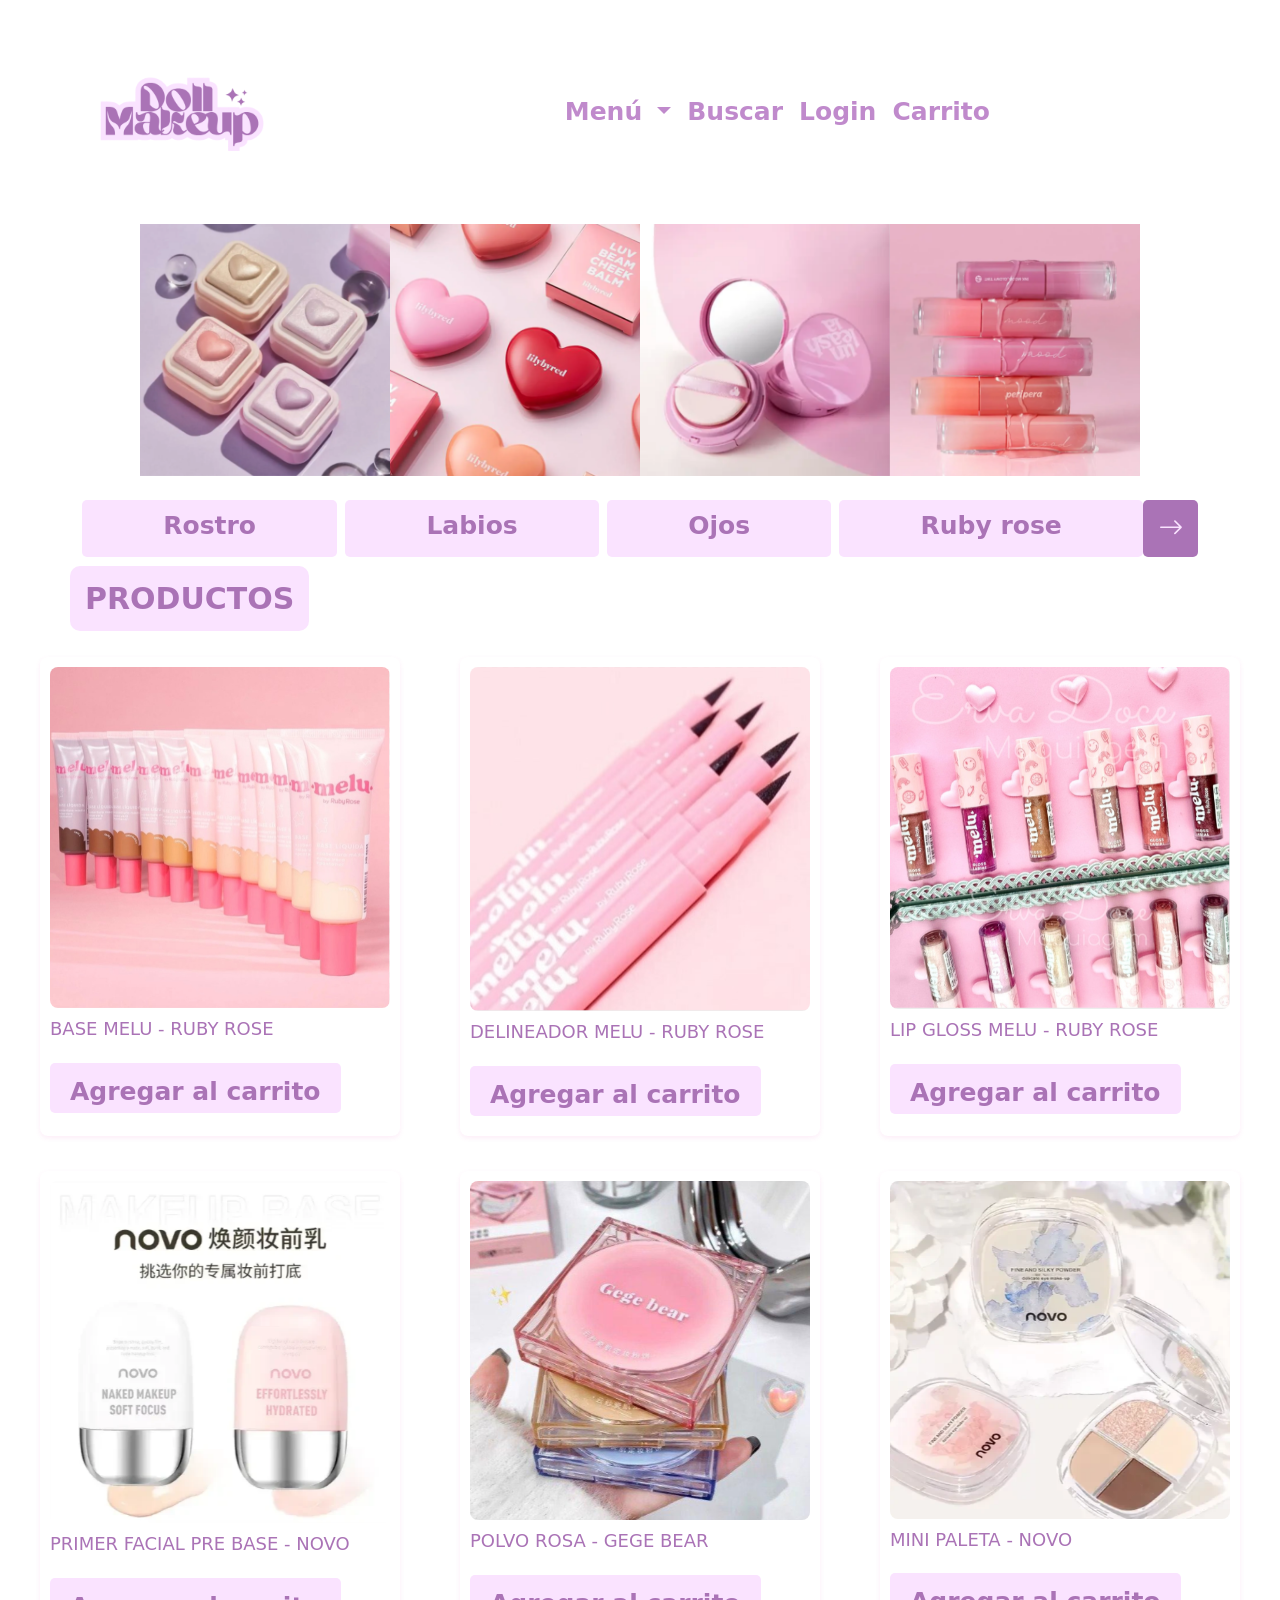
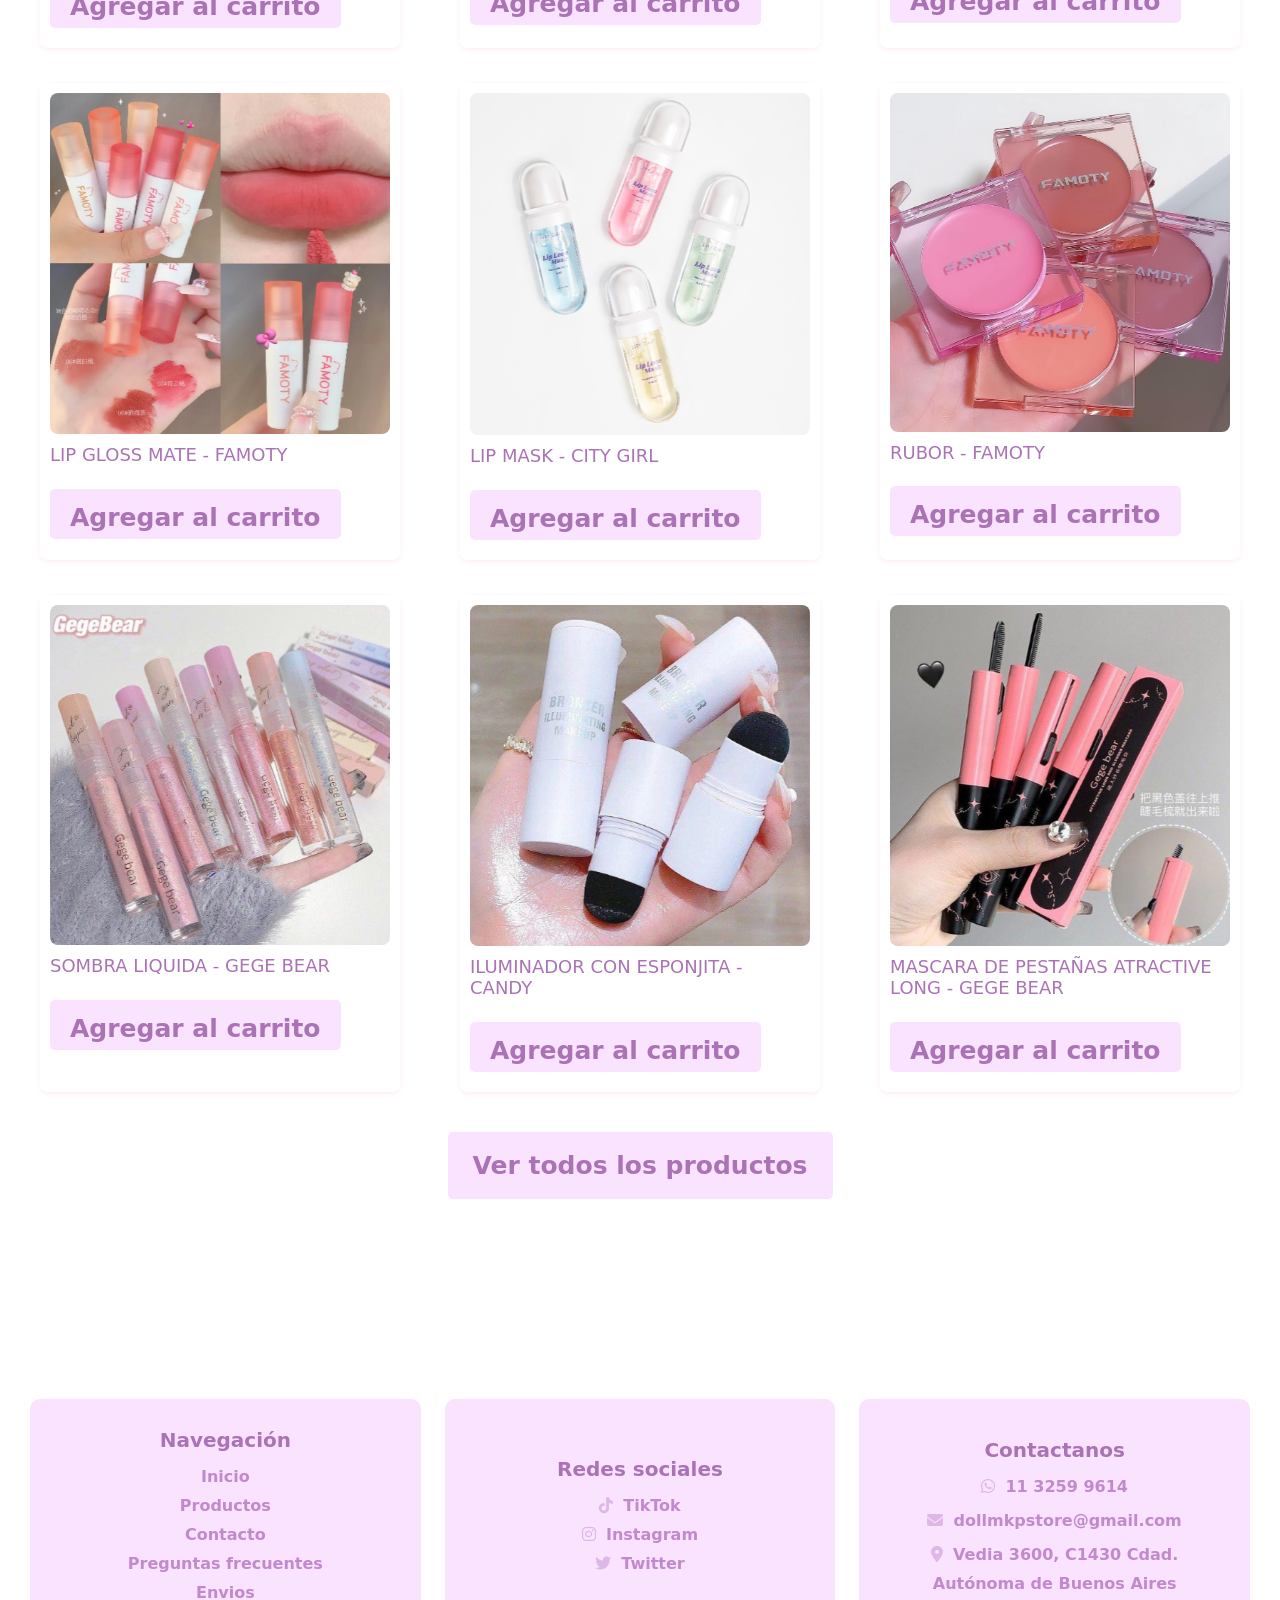
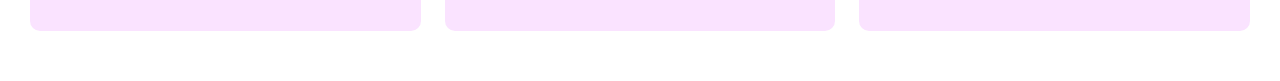
==== commit 7d5992f9: "agregue metas" ====
--- a/index.html
+++ b/index.html
@@ -4,21 +4,39 @@
     <meta charset="UTF-8">
     <meta name="viewport" content="width=device-width, initial-scale=1.0">
 
-
-    <!--LIBRERÍA DE ÍCONOS FONT-AWESOME-->
+    <!-- SEO: META TAGS -->
+    <meta name="description" content="Doll Makeup Store - Descubre los mejores productos de maquillaje al mejor precio. Bases, labiales, sombras y mucho más. Envíos a todo el país.">
+    <meta name="keywords" content="maquillaje, cosmética, belleza, bases, labiales, sombras, Ruby Rose, Novo, Gege Bear, tienda de maquillaje, comprar maquillaje">
+    <meta name="author" content="Doll Makeup Store">
+    <meta name="robots" content="index, follow">
+
+    <!-- META TAGS (OG)  -->
+    <meta property="og:title" content="Doll Makeup Store - Tienda de Maquillaje">
+    <meta property="og:description" content="Explora nuestra tienda de maquillaje con productos de alta calidad a precios accesibles. ¡Haz tu pedido ahora!">
+    <meta property="og:image" content="https://tudominio.com/images/logo.png">
+    <meta property="og:image:alt" content="Logo de Doll Makeup Store">
+    <meta property="og:url" content="https://tudominio.com">
+    <meta property="og:type" content="website">
+    <meta property="og:site_name" content="Doll Makeup Store">
+
+    <!-- LIBRERÍA DE ÍCONOS FONT-AWESOME -->
     <link rel="stylesheet" href="https://cdnjs.cloudflare.com/ajax/libs/font-awesome/6.7.1/css/all.min.css" integrity="sha512-5Hs3dF2AEPkpNAR7UiOHba+lRSJNeM2ECkwxUIxC1Q/FLycGTbNapWXB4tP889k5T5Ju8fs4b1P5z/iB4nMfSQ==" crossorigin="anonymous" referrerpolicy="no-referrer" />
 
-    <!--LIBRERIA BTS-->
+    <!-- LIBRERÍA BOOTSTRAP -->
     <link rel="stylesheet" href="https://cdn.jsdelivr.net/npm/bootstrap@5.3.3/dist/css/bootstrap.min.css">
 
-    <!-- LIBRERIA ICONOS BOOTSTRAP -->
+    <!-- LIBRERÍA ICONOS BOOTSTRAP -->
     <link href="https://cdn.jsdelivr.net/npm/bootstrap-icons/font/bootstrap-icons.css" rel="stylesheet">
 
-    <!--ENLACE LINK A ESTILOS PROPIOS Y TÍTULO-->
+    <!-- ESTILOS PROPIOS -->
     <link rel="stylesheet" href="css/style.css">
+
+    <!-- FAVICON -->
     <link rel="shortcut icon" href="icons/favicon-16x16.png" type="image/x-icon">
-    <title>Inicio</title>
+
+    <title>Inicio | Doll Makeup Store</title>
 </head>
+
 <body id="body">
 
     <!--ESTRUCTURA SEMÁNTICA HTML:5-->
--- a/css/style.css
+++ b/css/style.css
@@ -1,3 +1,4 @@
+@charset "UTF-8";
 /*
 ESTO ARTICULA PARA PROPIEDADES COMO MARGIN-PADDING
 
@@ -20,9 +21,7 @@
     margin-left:;
     margin-right:;
     */
-
 /* RESET ESTILOS GENERALES */
-
 * {
   padding: 0;
   margin: 0;
@@ -42,8 +41,6 @@
   text-decoration: none;
 }
 
-/* ESTILOS HEADER */
-
 .navbar-nav {
   margin-right: 200px;
 }
@@ -61,8 +58,6 @@
 .nav-item-login {
   margin-right: 30px;
 }
-
-/*************************/
 
 .navbar .nav-link {
   color: #c08acc;
@@ -108,8 +103,73 @@
   display: block;
 }
 
+/*ESTILOS FOOTER*/
+#footer {
+  margin-top: 200px;
+  margin-bottom: 50px;
+  margin-left: 30px;
+  margin-right: 30px;
+}
+#footer .card {
+  border: none;
+  border-radius: 10px;
+  background-color: #FAE3FF;
+  padding: 10px;
+  display: flex;
+  flex-direction: column;
+  align-items: center;
+}
+#footer .card-title {
+  color: #AA73B6;
+  font-weight: bold;
+  font-size: 20px;
+  text-align: center;
+  margin-bottom: 10px;
+}
+#footer .card-body ul {
+  list-style: none;
+  padding: 0;
+  margin: 0;
+  display: flex;
+  flex-direction: column;
+  align-items: center;
+  gap: 5px;
+}
+#footer .card-body ul li {
+  width: 100%;
+  text-align: center;
+  font-size: 16px;
+}
+#footer .card-body ul li a {
+  color: #c08acc;
+  text-decoration: none;
+  font-weight: bold;
+  font-size: 16px;
+}
+#footer .card-body ul li a:hover {
+  color: #DDB7E5;
+  text-decoration: none;
+}
+#footer .card-redes i {
+  color: #DDB7E5;
+  margin-right: 5px;
+  font-size: 16px;
+}
+#footer .card-contacto p {
+  font-size: 20px;
+  font-weight: bold;
+}
+#footer .card-contacto i {
+  color: #DDB7E5;
+  margin-bottom: 10px;
+  margin-right: 5px;
+}
+#footer .card-contacto a {
+  color: #AA73B6;
+}
+
+/* PAGES */
 /* ESTILOS MAIN INDEX */
-
 .banner {
   display: flex;
   justify-content: space-between;
@@ -125,7 +185,6 @@
 }
 
 /* ESTILOS CATEGORÍAS */
-
 .categorias {
   display: flex;
   justify-content: space-between;
@@ -166,9 +225,6 @@
 }
 
 /* ESTILOS CATEGORÍAS MAIN INDEX Y PAGE PRODUCTOS */
-
-/* BTN BOOTSTRAP FLECHITA */
-
 .btn-category {
   background-color: #FAE3FF;
   color: #AA73B6;
@@ -294,6 +350,10 @@
 }
 
 /* ESTILOS MAIN PAGE CONTACTO */
+body {
+  margin: 0;
+  padding: 0;
+}
 
 .contacto {
   display: flex;
@@ -362,8 +422,8 @@
 .contacto .card form textarea {
   width: 100%;
   max-width: 800px;
-  color: #AA73B6;
-  background-color: #FAE3FF;
+  color: #985ea5;
+  background-color: #faecfd;
   border: #AA73B6;
   border-radius: 5px;
   font-size: 25px;
@@ -402,8 +462,40 @@
   background-color: #f8d6fe;
 }
 
+/* RESPONSIVE CONTACTO */
+@media (min-width: 768px) {
+  .contact-section {
+    flex-direction: row;
+    gap: 50px;
+  }
+}
+@media (max-width: 768px) {
+  .contacto .card h1 {
+    font-size: 25px;
+  }
+}
+@media (max-width: 768px) {
+  .contacto .card .info li {
+    font-size: 20px;
+  }
+}
+@media (max-width: 768px) {
+  .info-container {
+    width: 45%;
+  }
+}
+@media (max-width: 768px) {
+  .contact-form {
+    width: 45%;
+  }
+}
+@media (max-width: 768px) {
+  .contactoMapa iframe {
+    width: 70%;
+    height: 350px;
+  }
+}
 /* ESTILOS MAIN PAGE ENVIOS*/
-
 .envios {
   display: flex;
   justify-content: center;
@@ -414,7 +506,6 @@
 }
 
 /* CARD */
-
 .envios .card {
   background-color: #FFFFFF;
   border-radius: 10px;
@@ -469,7 +560,6 @@
 }
 
 /* ESTILOS PAGE FAQ */
-
 .faq {
   display: flex;
   justify-content: center;
@@ -527,84 +617,6 @@
 }
 
 .faq .card .nota {
-  color: #AA73B6;
-}
-
-/*ESTILOS FOOTER*/
-#footer {
-  margin-top: 200px;
-  margin-bottom: 50px;
-  margin-left: 30px;
-  margin-right: 30px;
-}
-
-.card {
-  border: none;
-  border-radius: 10px;
-  background-color: #FAE3FF;
-  padding: 10px;
-  display: flex;
-  flex-direction: column;
-  align-items: center;
-}
-
-.card-title {
-  color: #AA73B6;
-  font-weight: bold;
-  font-size: 20px;
-  text-align: center;
-  margin-bottom: 10px;
-}
-
-.card-body ul {
-  list-style: none;
-  padding: 0;
-  margin: 0;
-  display: flex;
-  flex-direction: column;
-  align-items: center;
-  gap: 5px;
-}
-
-.card-body ul li {
-  width: 100%;
-  text-align: center;
-}
-
-.card-body ul li a {
-  color: #c08acc;
-  text-decoration: none;
-  font-weight: bold;
-  font-size: 16px;
-}
-
-.card-body ul li a:hover {
-  color: #DDB7E5;
-  text-decoration: none;
-}
-
-.card-redes i {
-  color: #DDB7E5;
-  margin-right: 5px;
-  font-size: 16px;
-}
-
-.card-contacto p {
-  font-size: 20px;
-  font-weight: bold;
-}
-
-ul li {
-  font-size: 16px;
-}
-
-.card-contacto i {
-  color: #DDB7E5;
-  margin-bottom: 10px;
-  margin-right: 5px;
-}
-
-.card-contacto a {
   color: #AA73B6;
 }
 
@@ -650,24 +662,7 @@
   text-decoration: none;
 }
 
-.navbar-nav {
-  margin-right: 200px;
-}
-
-.logoDoll img {
-  text-align: center;
-  max-height: 230px;
-  margin-left: 70px;
-}
-
-.loginCarrito {
-  margin-left: 400px;
-}
-
-.nav-item-login {
-  margin-right: 30px;
-}
-
+/* NAVBAR */
 .navbar .nav-link {
   color: #c08acc;
   font-weight: bold;
@@ -705,29 +700,13 @@
 
 .dropdown-menu li a:hover {
   background-color: #FAE3FF;
-  color: #AA73B6;
 }
 
 .nav-item.dropdown:hover .dropdown-menu {
   display: block;
 }
 
-/* ESTILOS MAIN INDEX */
-.banner {
-  display: flex;
-  justify-content: space-between;
-  flex-wrap: wrap;
-  max-width: 1000px;
-  margin: 0 auto;
-}
-
-.banner img {
-  width: 25%;
-  height: auto;
-  max-width: 250px;
-}
-
-/* ESTILOS CATEGORÍAS */
+/* ESTILOS DE CATEGORIAS */
 .categorias {
   display: flex;
   justify-content: space-between;
@@ -740,41 +719,20 @@
   max-height: 40px;
 }
 
-.categorias p {
+.categorias p, .categorias ul li {
   color: #AA73B6;
   font-size: 30px;
   font-weight: bold;
-  margin: 0;
-  padding: 20px;
-  white-space: nowrap;
-}
-
-.categorias ul {
-  display: flex;
-  justify-content: flex-start;
-  list-style: none;
-}
-
-.categorias ul li {
-  margin-right: 20px;
-  padding: 20px;
-  font-size: 30px;
-  font-weight: bold;
-}
-
-.categorias a {
-  color: #AA73B6;
-  text-decoration: none;
-}
-
-/* ESTILOS CATEGORÍAS MAIN INDEX Y PAGE PRODUCTOS */
-/* BTN BOOTSTRAP FLECHITA */
+}
+
+/* BTN CATEGORIAS */
 .btn-category {
   background-color: #FAE3FF;
   color: #AA73B6;
   font-weight: bold;
   border-radius: 5px;
   font-size: 25px;
+  transition: background-color 0.3s ease, transform 0.3s ease;
 }
 
 .btn-category:hover {
@@ -792,20 +750,18 @@
 }
 
 .btn-category-arrow:hover {
-  background-color: #FAE3FF;
-  color: #AA73B6;
-}
-
-/* ESTILOS PRODUCTOS INDEX Y PAGE PRODUCTOS */
+  background-color: #f8d6fe;
+  color: #AA73B6;
+}
+
+/* PRODUCTOS */
 .productos {
   display: flex;
+  justify-content: space-between;
   flex-wrap: wrap;
   gap: 15px;
   max-width: 1200px;
-  margin-top: 40px;
-  margin-left: auto;
-  margin-right: auto;
-  justify-content: space-between;
+  margin: 40px auto 0;
 }
 
 .titProductos {
@@ -829,44 +785,31 @@
   transition: transform 0.3s ease;
 }
 
-.productos__card img {
-  width: 100%;
-  height: auto;
-  border-radius: 8px;
-}
-
-.productos__card h2 {
-  color: #AA73B6;
-  font-size: large;
-  text-align: left;
-  margin-top: 10px;
-}
-
 .productos__card:hover {
   transform: scale(1.05);
 }
 
+/* BOTON MAQUILLAJE */
 .maquillaje--btn {
   height: 50px;
-  color: #AA73B6;
-  background-color: #FAE3FF;
-  padding: 10px 20px;
-  border-radius: 8px;
-  font-size: 20px;
-  font-weight: bold;
-  text-align: center;
+  background-color: #FAE3FF;
+  color: #AA73B6;
+  font-weight: bold;
+  border-radius: 5px;
+  font-size: 25px;
   transition: background-color 0.3s ease, transform 0.3s ease;
+  text-align: center;
   display: inline-block;
-  margin-top: 15px;
-  margin-bottom: 10px;
+  margin: 15px 0 10px;
   border: none;
 }
 
 .maquillaje--btn:hover {
   background-color: #f8d6fe;
-}
-
-/* ESTILOS BTN VER TODOS LOS PRODUCTOS */
+  color: #AA73B6;
+}
+
+/* BTN VER TODOS LOS PRODUCTOS */
 .productos--btn {
   display: flex;
   justify-content: center;
@@ -876,24 +819,23 @@
 }
 
 .productos--btn a {
-  display: inline-block;
-  color: #AA73B6;
-  background-color: #FAE3FF;
-  font-size: 25px;
-  font-weight: bold;
-  text-align: center;
+  background-color: #FAE3FF;
+  color: #AA73B6;
+  font-weight: bold;
+  border-radius: 5px;
+  font-size: 25px;
+  transition: background-color 0.3s ease, transform 0.3s ease;
   text-decoration: none;
   padding: 15px 25px;
-  border-radius: 8px;
-  transition: background-color 0.3s ease, transform 0.3s ease;
 }
 
 .productos--btn a:hover {
   background-color: #f8d6fe;
+  color: #AA73B6;
   transform: scale(1.05);
 }
 
-/* ESTILOS MAIN PAGE CONTACTO */
+/* CONTACTO */
 .contacto {
   display: flex;
   justify-content: center;
@@ -906,114 +848,39 @@
   background-color: white;
   border-radius: 10px;
   box-shadow: 0 4px 6px rgba(0, 0, 0, 0.1);
-  padding: 30px;
+  padding: 20px;
   max-width: 1000px;
   width: 100%;
   text-align: center;
 }
 
-.contacto .card h1 {
-  color: #AA73B6;
-  background-color: #FAE3FF;
-  font-size: 60px;
-  font-weight: bold;
-  margin-bottom: 20px;
-  border-radius: 5px;
-  padding: 10px;
-}
-
-.contacto .card .info {
-  list-style: none;
-  padding: 0;
-  margin-bottom: 20px;
-}
-
-.contacto .card .info li {
-  display: flex;
-  color: #AA73B6;
-  font-size: 25px;
-  font-weight: bold;
-  margin-bottom: 10px;
-  align-items: center;
-  justify-content: center;
-}
-
-.contacto .card .info li i {
-  color: #AA73B6;
-  margin-right: 25px;
-  font-weight: bold;
-}
-
-.contacto .card form {
-  display: flex;
-  flex-direction: column;
-  gap: 15px;
-}
-
-.contacto .card form label {
-  font-size: 25px;
-  font-weight: bold;
-  color: #AA73B6;
-  text-align: left;
-}
-
-.contacto .card form input,
-.contacto .card form textarea {
-  width: 100%;
-  max-width: 800px;
-  color: #AA73B6;
-  background-color: #FAE3FF;
-  border: #AA73B6;
-  border-radius: 5px;
-  font-size: 25px;
-  font-weight: bold;
-}
-
-.contacto .card form textarea {
-  height: 100px;
-}
-
-.contacto .card form input:focus,
-.contacto .card form textarea:focus {
-  outline: none;
-  border: 2px solid #AA73B6;
-  background-color: #FAE3FF;
-}
-
-.contacto .card form input::placeholder,
-.contacto .card form textarea::placeholder {
-  color: #c08acc;
-  font-size: 20px;
-  font-weight: bold;
-}
-
 .contacto .card form button {
   background-color: #FAE3FF;
   color: #AA73B6;
+  font-weight: bold;
+  border-radius: 5px;
+  font-size: 25px;
+  transition: background-color 0.3s ease, transform 0.3s ease;
   border: none;
   padding: 10px;
-  border-radius: 5px;
-  font-size: 25px;
-  font-weight: bold;
 }
 
 .contacto .card form button:hover {
   background-color: #f8d6fe;
-}
-
-/* ESTILOS MAIN PAGE ENVIOS*/
-.envios {
+  color: #AA73B6;
+}
+
+/* ESTILOS FAQ */
+.faq {
   display: flex;
   justify-content: center;
   align-items: center;
   min-height: 100vh;
-  margin: 0;
   padding: 20px;
 }
 
-/* CARD */
-.envios .card {
-  background-color: #FFFFFF;
+.faq .card {
+  background-color: white;
   border-radius: 10px;
   box-shadow: 0 4px 6px rgba(0, 0, 0, 0.1);
   padding: 20px;
@@ -1021,117 +888,9 @@
   width: 100%;
 }
 
-.envios h1 {
-  color: #AA73B6;
-  background-color: #FAE3FF;
-  font-size: 60px;
-  font-weight: bold;
-  padding-left: 10px;
-  padding-right: 10px;
-  max-width: fit-content;
-  border-radius: 5px;
-}
-
-.envios p {
-  color: #d1a2dc;
-  font-size: 18px;
-  margin-top: 10px;
-  font-weight: bold;
-}
-
-.envios h2 {
-  color: #AA73B6;
-  background-color: #FAE3FF;
-  font-weight: bold;
-  padding: 15px;
-  max-width: fit-content;
-  border-radius: 5px;
-}
-
-.envios ul {
-  padding-left: 20px;
-}
-
-.envios ul li {
-  color: #d1a2dc;
-  font-size: 18px;
-  font-weight: bold;
-  margin-bottom: 10px;
-}
-
-.telefonoContacto, .emailContacto {
-  color: #AA73B6;
-  margin-top: 10px;
-  font-size: 16px;
-}
-
-/* ESTILOS PAGE FAQ */
-.faq {
-  display: flex;
-  justify-content: center;
-  align-items: center;
-  min-height: 100vh;
-  margin: 0;
-  padding: 20px;
-}
-
-.faq .card {
-  background-color: #FFFFFF;
-  border-radius: 10px;
-  box-shadow: 0 4px 6px rgba(6, 6, 6, 0.1);
-  padding: 20px;
-  max-width: 800px;
-  width: 100%;
-}
-
-.faq .card h1 {
-  color: #AA73B6;
-  background-color: #FAE3FF;
-  font-size: 60px;
-  font-weight: bold;
-  text-align: center;
-  margin-bottom: 30px;
-  padding: 10px;
-  border-radius: 5px;
-}
-
-.faq .card h2 {
-  color: #AA73B6;
-  background-color: #FAE3FF;
-  font-size: 32px;
-  font-weight: bold;
-  padding: 15px;
-  border-radius: 5px;
-}
-
-.faq .card ul {
-  color: #AA73B6;
-  text-align: center;
-}
-
-.faq .card ul li {
-  color: #d1a2dc;
-  font-size: 18px;
-  font-weight: bold;
-}
-
-.faq .card p {
-  color: #d1a2dc;
-  text-align: center;
-  font-size: 18px;
-  font-weight: bold;
-}
-
-.faq .card .nota {
-  color: #AA73B6;
-}
-
-/*ESTILOS FOOTER*/
+/* FOOTER */
 #footer {
-  margin-top: 200px;
-  margin-bottom: 50px;
-  margin-left: 30px;
-  margin-right: 30px;
+  margin: 200px 30px 50px;
 }
 
 .card {
@@ -1140,8 +899,9 @@
   background-color: #FAE3FF;
   padding: 10px;
   display: flex;
+  justify-content: center;
+  align-items: center;
   flex-direction: column;
-  align-items: center;
 }
 
 .card-title {
@@ -1157,56 +917,17 @@
   padding: 0;
   margin: 0;
   display: flex;
+  justify-content: center;
+  align-items: center;
   flex-direction: column;
-  align-items: center;
   gap: 5px;
-}
-
-.card-body ul li {
-  width: 100%;
-  text-align: center;
-}
-
-.card-body ul li a {
-  color: #c08acc;
-  text-decoration: none;
-  font-weight: bold;
-  font-size: 16px;
 }
 
 .card-body ul li a:hover {
   color: #DDB7E5;
-  text-decoration: none;
-}
-
-.card-redes i {
-  color: #DDB7E5;
-  margin-right: 5px;
-  font-size: 16px;
-}
-
-.card-contacto p {
-  font-size: 20px;
-  font-weight: bold;
-}
-
-ul li {
-  font-size: 16px;
-}
-
-.card-contacto i {
-  color: #DDB7E5;
-  margin-bottom: 10px;
-  margin-right: 5px;
-}
-
-.card-contacto a {
-  color: #AA73B6;
-}
-
+}
 
 /* RESPONSIVE MAIN INICIO */
-
 @media (max-width: 768px) {
   .banner {
     width: 60%;
@@ -1217,12 +938,10 @@
     width: 50%;
   }
 }
-
 /* BTN CATEGORIAS RESPONSIVE */
-
 @media (max-width: 768px) {
   .btn-category {
-    font-size: 12px;
+    font-size: 16px;
   }
 }
 @media (max-width: 768px) {
@@ -1234,7 +953,7 @@
   .titProductos {
     text-align: left;
     margin-left: 5px;
-    font-size: 20px;
+    font-size: 22px;
   }
 }
 @media (max-width: 767px) {
@@ -1252,9 +971,7 @@
     font-size: 16px;
   }
 }
-
 /* RESPONSIVE CONTACTO */
-
 @media (min-width: 768px) {
   .contact-section {
     flex-direction: row;
@@ -1262,6 +979,16 @@
   }
 }
 @media (max-width: 768px) {
+  .contacto .card h1 {
+    font-size: 25px;
+  }
+}
+@media (max-width: 768px) {
+  .contacto .card .info li {
+    font-size: 20px;
+  }
+}
+@media (max-width: 768px) {
   .info-container {
     width: 45%;
   }
@@ -1277,39 +1004,30 @@
     height: 350px;
   }
 }
-@media (max-width: 768px) {
-  .titPageContacto {
-    font-size: 40px;
-  }
-}
-
 /* RESPONSIVE ENVIOS*/
-
 @media (max-width: 480px) {
   .envios h1 {
-    font-size: 20px;
+    font-size: 22px;
   }
 }
 @media (max-width: 480px) {
   .envios p,
   .envios ul li {
-    font-size: 14px;
+    font-size: 18px;
   }
 }
 @media (max-width: 480px) {
   .envios h2 {
-    font-size: 16px;
+    font-size: 18px;
     padding: 4px;
   }
 }
 @media (max-width: 480px) {
   .telefonoContacto, .emailContacto {
-    font-size: 12px;
-  }
-}
-
+    font-size: 18px;
+  }
+}
 /* RESPONSIVE FAQ */
-
 @media (max-width: 768px) {
   .faq .card {
     padding: 15px;
@@ -1317,7 +1035,7 @@
 }
 @media (max-width: 768px) {
   .faq .card h1 {
-    font-size: 20px;
+    font-size: 22px;
   }
 }
 @media (max-width: 768px) {
@@ -1328,7 +1046,7 @@
 @media (max-width: 768px) {
   .faq .card ul li,
   .faq .card p {
-    font-size: 14px;
+    font-size: 18px;
   }
 }
 
